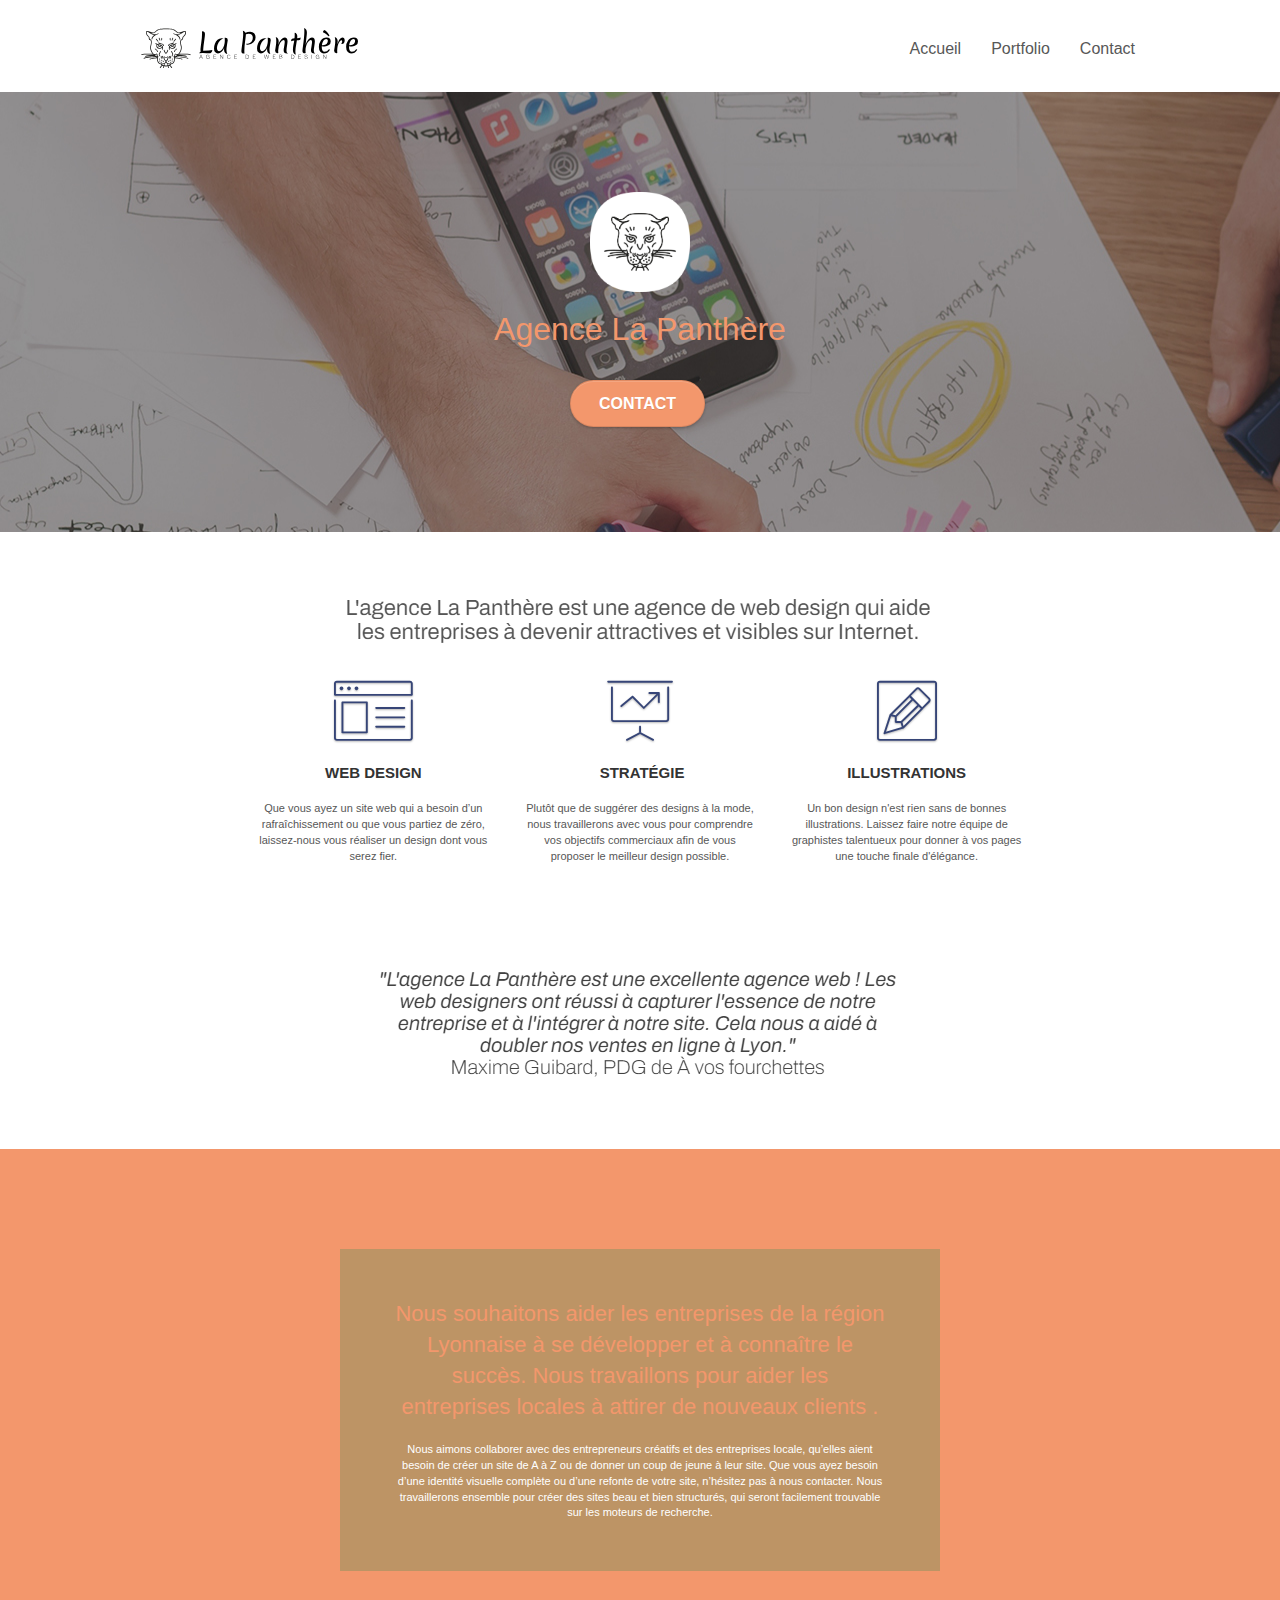
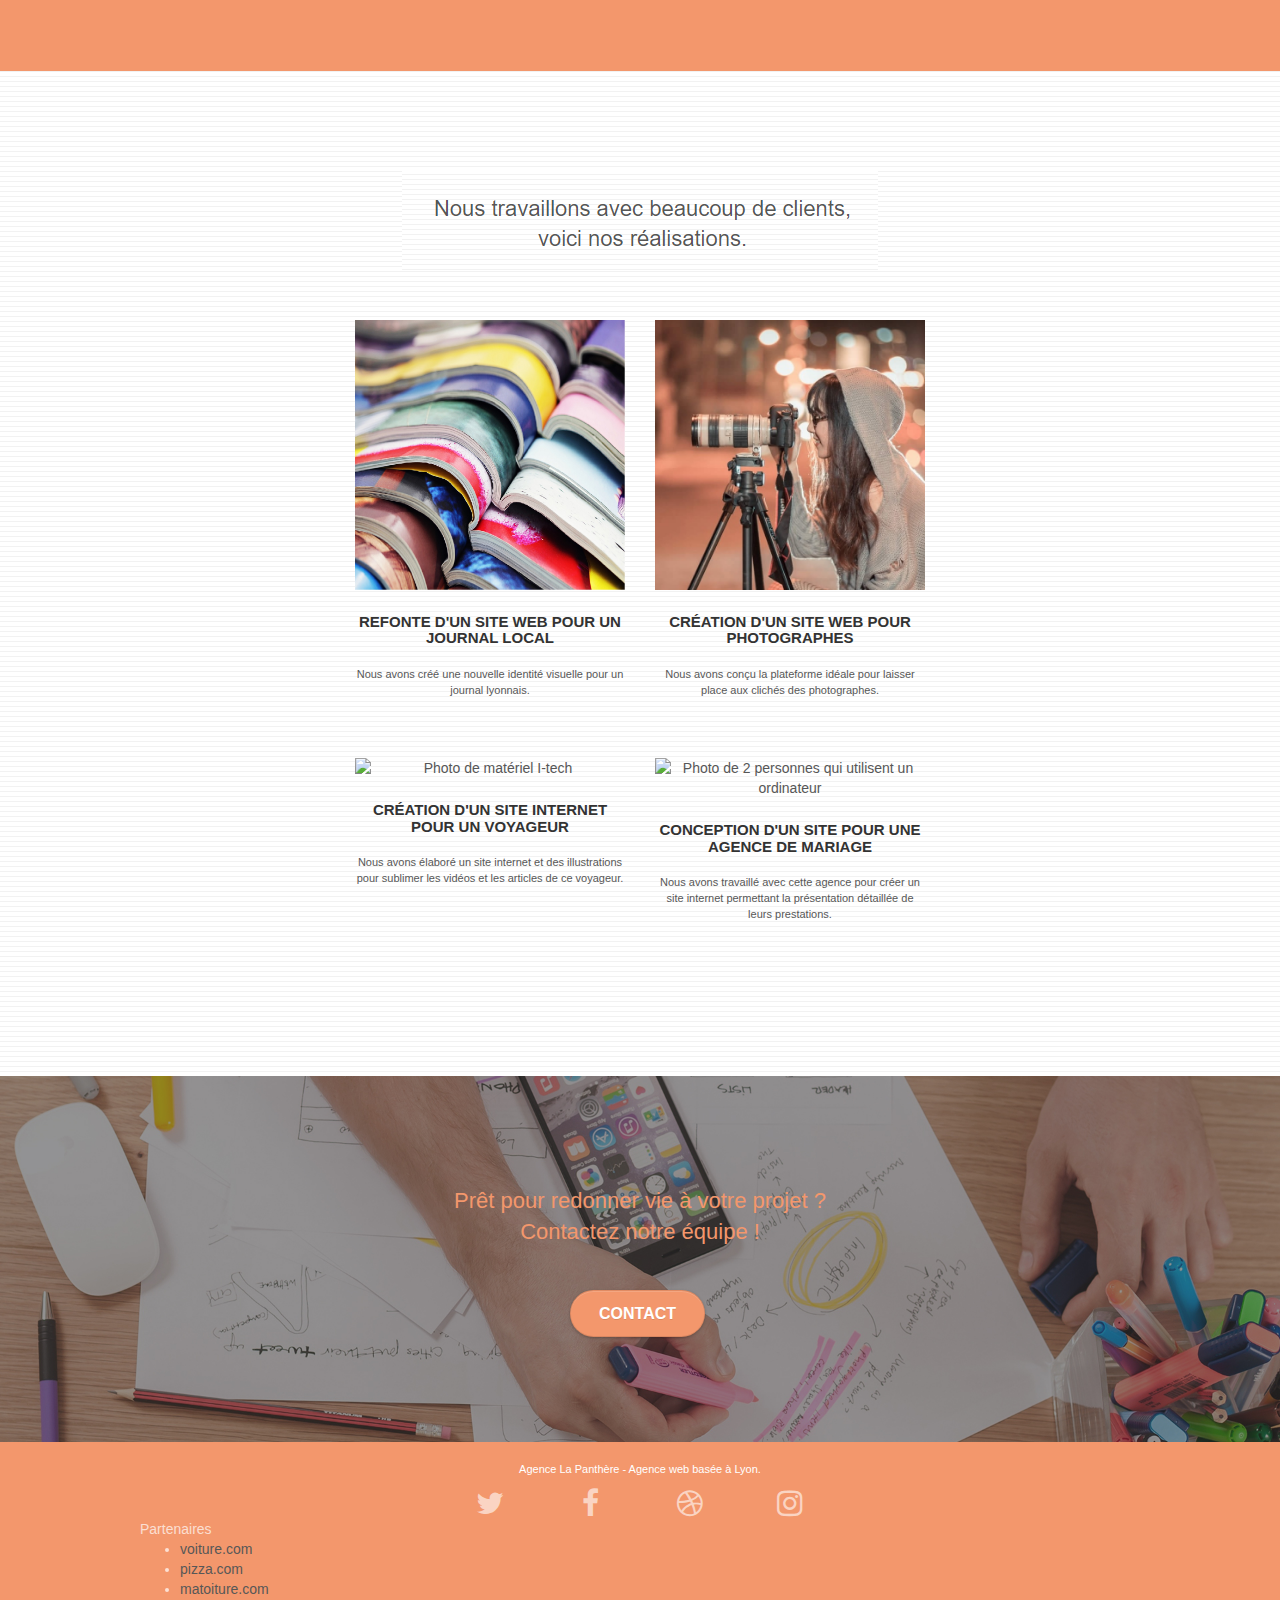
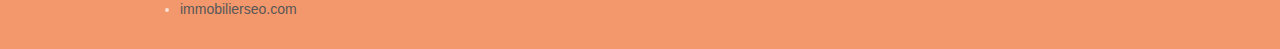
==== index.html @ 92cf791d "ajout d'une ancre dans le nav vers le portfolio" ====
<!doctype html>
<html lang="fr">
<head>
    <meta charset="utf-8">
    <meta name="description" content="Votre entreprise est basée dans la région lyonnaise et vous cherchez à optimiser 
	la performance de votre site web? Une équipe de graphistes et de designeurs aide votre entreprise à établir une stratégie qui vous rendra visible et performant">
    <meta name="viewport" content="width=device-width, initial-scale=1.0, viewport-fit=cover">
	 <!--    meta robots pour les moteurs de recherche-->
	<meta name="robots" content="index, follow">
    <link rel="shortcut icon" type="image/png" href="favicon.jpg">
	<link rel="stylesheet" type="text/css" href="./css/bootstrap.css">
	<link rel="stylesheet" type="text/css" href="style.css">
	<link rel="stylesheet" type="text/css" href="./css/font-awesome.css">
	<link rel="stylesheet" type="text/css" href="./css/et-line.css">
	<script src="./js/jquery-2.1.0.js"></script>
	<script src="./js/bootstrap.js"></script>
	<script src="./js/blocs.js"></script>
	<script src="./js/jquery.touchSwipe.js" defer></script>
	<script src="./js/gmaps.js"></script>
    <title>Agence La Panthère / Obtenez un site web design et performant</title>
<!-- Analytics -->
<!-- Analytics END -->    
</head>

<body>
<!-- Principal conteneur -->
	<main class="page-container">	<!-- bloc-0 -->
		<header class="bloc bgc-white l-bloc " id="bloc-0">
			<div class="container bloc-sm">
				<nav class="navbar row">
					<div class="navbar-header">
						<a class="navbar-brand" href="index.html"><img src="img/agence-la-panthere-monochrome.svg" 
						alt="paris web design logo agence web meilleure agence" height="40" /></a>
					</div>
					<div class="collapse navbar-collapse navbar-1 special-dropdown-nav">
						<ul class="site-navigation nav navbar-nav">
							<li>
								<a href="index.html">Accueil</a>
							</li>
							<li>
								<a href="#portfolio">Portfolio</a>
							</li>
							<li>
								<a href="page2.html">Contact </a>
							</li>
						</ul>
					</div>
				</nav>
			</div>
		</header>
		<!-- bloc-0 END -->

		<!-- bloc-1-presentation -->
		<div class="bloc bgc-dark-slate-blue bg-banniere d-bloc bg-t-edge bloc-bg-texture texture-paper b-parallax" id="bloc-1-hero">
			<div class="container bloc-lg">
				<div class="row tight-width-whitespace">
					<div class="col-sm-12">
						<img src="img/logo.png" class="center-block image-resize-mode" width="100" alt="Agence La Panthère, agence web paris, création logo paris" />
						<h1 class="text-center hero-bloc-text tc-white ">
							Agence La Panthère
						</h1>
						<div class="text-center">
							<a href="page2.html" class="btn btn-lg btn-clean btn-rd cta-hero btn-atomic-tangerine" id="cta-hero">Contact</a>
						</div>
					</div>
				</div>
			</div>
		</div>
		<!-- bloc-1-presentation END -->

		<!-- bloc-2-services -->
		<section class="bloc bgc-white l-bloc" id="bloc-2-services">
			<div class="container bloc-md">
				<div class="row">
					<div class="col-sm-12 text-center">
						<img alt="agence web, agence web paris, web design paris, stratégie web" src="img/title.png" />
					</div>
				</div>
				<div class="row voffset-lg med-width-whitespace">
					<article class="col-sm-4">
						<div class="text-center">
							<span class="et-icon-browser sm-shadow icon-dark-slate-blue icons icon-lg"></span>
						</div>
						<h3 class="mg-md text-center">
							Web design
						</h3>
						<p class="text-center ">
							Que vous ayez un site web qui a besoin d&rsquo;un rafraîchissement ou que vous partiez de zéro, laissez-nous vous réaliser un design dont vous serez fier.
						</p>
					</article>
					<article class="col-sm-4">
						<div class="text-center">
							<span class="et-icon-presentation sm-shadow icon-dark-slate-blue icons icon-lg"></span>
						</div>
						<h3 class="mg-md text-center">
							&nbsp;Stratégie
						</h3>
						<p class="text-center ">
							Plutôt que de suggérer des designs à la mode, nous travaillerons avec vous pour comprendre vos objectifs commerciaux afin de vous proposer le meilleur design possible.<br>
						</p>
					</article>
					<article class="col-sm-4">
						<div class="text-center">
							<span class="et-icon-edit sm-shadow icon-dark-slate-blue icons icon-lg"></span>
						</div>
						<h3 class="mg-md text-center">
							Illustrations
						</h3>
						<p class="text-center ">
							Un bon design n'est rien sans de bonnes illustrations. Laissez faire notre équipe de graphistes talentueux pour donner à vos pages une touche finale d'élégance.
						</p>
					</article>
				</div>
				<div class="row voffset-lg voffset">
					<div class="col-xs-12 col-md-8 col-md-offset-2 text-center">
						<img alt="agence web, agence web paris, web design paris, stratégie web" src="img/citation.png" />

					</div>
				</div>
			</div>
		</section>
		<!-- bloc-2-services END -->

		<!-- bloc-3-what-i-do -->
		<div class="bloc tc-white bgc-atomic-tangerine bg-presentation d-bloc bloc-bg-texture texture-paper b-parallax" id="bloc-3-what-i-do">
			<div class="container bloc-lg">
				<div class="row tight-width-whitespace black-background">
					<div class="col-sm-12">
						<h2 class="mg-md text-center tc-white">
							Nous souhaitons aider les entreprises de la région Lyonnaise à se développer et à connaître le succès. Nous travaillons pour aider les entreprises locales à attirer de nouveaux clients .<br>
						</h2>
						<p class="text-center white">
							Nous aimons collaborer avec des entrepreneurs créatifs et des entreprises locale, qu’elles aient besoin de créer un site de A à Z ou de donner un coup de jeune à leur site. Que vous ayez besoin d’une identité visuelle complète ou d’une refonte de votre site, n’hésitez pas à nous contacter. Nous travaillerons ensemble pour créer des sites beau et bien structurés, qui seront facilement trouvable sur les moteurs de recherche. <br>
						</p>
					</div>
				</div>
			</div>
		</div>
		<!-- bloc-3-what-i-do END -->

		<!-- bloc-4-portfolio -->
		<section class="bloc bgc-white bg-lines-h2-bg bg-repeat l-bloc" id="bloc-4-portfolio">
			<div class="container bloc-lg">
				<div class="row">
					<div class="col-sm-12 text-center">
						<img alt="agence web, agence web paris, web design paris, stratégie web" src="img/title2.png" id="portfolio"/>
					</div>
				</div>
				<article class="row tight-width-whitespace portfolio-row">
					<div class="col-sm-6">
						<a href="#" data-lightbox="img/1.jpg" data-gallery-id="gallery-1" data-caption="Refonte d'un site web pour un journal local" data-frame="snapshot-lb"><img src="img/1.jpg" alt="Photo de livres ouverts" class="img-responsive portfolio-thumb" /></a>
						<h3 class="mg-md text-center">
							Refonte d'un site web pour un journal local
						</h3>
						<p class="text-center">
							Nous avons créé une nouvelle identité visuelle pour un journal lyonnais.
						</p>
					</div>
					<div class="col-sm-6">
						<a href="#" data-lightbox="img/2.jpg" data-gallery-id="gallery-1" data-caption="Création d'un site web pour photographes" data-frame="snapshot-lb"><img src="img/2.jpg"  alt="Photo d'une femme avec un appareil photo" class="img-responsive portfolio-thumb"/></a>
						<h3 class="mg-md text-center">
							Création d'un site web pour photographes
						</h3>
						<p class="text-center">
							Nous avons conçu la plateforme idéale pour laisser place aux clichés des photographes.
						</p>
					</div>
				</article>
				<article class="row tight-width-whitespace portfolio-row">
					<div class="col-sm-6">
						<a href="#" data-lightbox="img/3.bmp" data-gallery-id="gallery-1" data-caption="Création d'un site internet pour un voyageur" data-frame="snapshot-lb"><img src="img/3.png"  alt="Photo de matériel I-tech" class="img-responsive portfolio-thumb"/></a>
						<h3 class="mg-md text-center">
							Création d'un site internet pour un voyageur
						</h3>
						<p class="text-center">
							Nous avons élaboré un site internet et des illustrations pour sublimer les vidéos et les articles de ce voyageur.
						</p>
					</div>
					<div class="col-sm-6">
						<a href="#" data-lightbox="img/4.bmp" data-gallery-id="gallery-1" data-caption="Conception d'un site pour une agence de mariage" data-frame="snapshot-lb"><img src="img/4.png"  alt="Photo de 2 personnes qui utilisent un ordinateur" class="img-responsive portfolio-thumb" /></a>
						<h3 class="mg-md text-center">
							Conception d'un site pour une agence de mariage
						</h3>
						<p class="text-center">
							Nous avons travaillé avec cette agence pour créer un site internet permettant la présentation détaillée de leurs prestations.
						</p>
					</div>
				</article>
			</div>
		</section>
		<!-- bloc-4-portfolio END -->

		<!-- bloc-5-cta -->
		<section class="bloc bgc-dark-slate-blue bg-banniere d-bloc bloc-bg-texture texture-paper" id="bloc-5-cta">
			<div class="container bloc-lg">
				<div class="row">
					<h2 class="mg-md text-center tc-white">
						Prêt pour redonner vie à votre projet ?<br>Contactez notre équipe !
					</h2>
					<div class="col-sm-12 text-center">
						<a href="page2.html" class="btn btn-atomic-tangerine btn-clean btn-rd btn-lg cta-hero">Contact</a>
					</div>
				</div>
			</div>
		</section>
		<!-- bloc-5-cta END -->
	</main>
		<!-- Footer - bloc-8 -->
	<footer class="bloc bgc-atomic-tangerine d-bloc" id="bloc-8">
		<div class="container bloc-sm">
			<div class="row">
				<div class="col-sm-12">
					<p class="text-center white">
						Agence La Panthère - Agence web basée à Lyon.<br>
					</p>
					<div class="row row-no-gutters social">
						<div class="col-sm-3">
							<div class="text-center">
								<a class="social" href="index.html" alt="Lien vers le compte Twitter de l'entreprise"><span class="fa fa-twitter icon-md"></span></a>
							</div>
						</div>
						<div class="col-sm-3">
							<div class="text-center">
								<a class="social" href="index.html" alt="Lien vers le compte Facebook de l'entreprise"><span class="fa fa-facebook icon-md"></span></a>
							</div>
						</div>
						<div class="col-sm-3">
							<div class="text-center">
								<a class="social" href="index.html" alt="Lien vers le compte Dribble de l'entreprise"><span class="fa fa-dribbble icon-md"></span></a>
							</div>
						</div>
						<div class="col-sm-3">
							<div class="text-center">
								<a class="social" href="index.html" alt="Lien vers le compte Instagram de l'entreprise"><span class="fa fa-instagram icon-md"></span></a>
							</div>
						</div>
					</div>
					<div class="row">
						<div class="col-sm-4">
							<span class="partenaires">Partenaires </span>
								<ul>
									<li><a href="voiture.com">voiture.com</a></li>
									<li><a href="pizza.com">pizza.com</a></li>
									<li><a href="matoiture.com">matoiture.com</a></li>
									<li><a href="immobilierseo.com">immobilierseo.com</a></li>
								</ul>		
							</div>
					</div>
				</div>
			</div>
		</div>
	</footer>
	<!-- Footer - bloc-8 END -->
</div>
	<!-- Principal conteneur END -->
	
</body>
</html>
---- style.css ----
body {
    margin: 0;
    padding: 0;
    background: #FFF;
    overflow-x: hidden;
    -webkit-font-smoothing: antialiased;
    -moz-osx-font-smoothing: grayscale;
}

a,
button {
    transition: all .3s ease-in-out;
    outline: none!important;
}

a:hover {
    text-decoration: none;
    cursor: pointer;
}

#page-loading-blocs-notifaction {
    position: fixed;
    top: 0;
    bottom: 0;
    width: 100%;
    z-index: 100000;
    background: #FFFFFF url("img/pageload-spinner.gif") no-repeat center center;
}

.bloc {
    width: 100%;
    clear: both;
    background: 50% 50% no-repeat;
    padding: 0 50px;
    -webkit-background-size: cover;
    -moz-background-size: cover;
    -o-background-size: cover;
    background-size: cover;
    position: relative;
}

.bloc .container {
    padding-left: 0;
    padding-right: 0;
}

.bloc-lg {
    padding: 100px 50px;
}

.bloc-md {
    padding: 50px;
}

.bloc-sm {
    padding: 20px 50px;
}

.bg-center,
.bg-l-edge,
.bg-r-edge,
.bg-t-edge,
.bg-b-edge,
.bg-tl-edge,
.bg-bl-edge,
.bg-tr-edge,
.bg-br-edge,
.bg-repeat {
    -webkit-background-size: auto!important;
    -moz-background-size: auto!important;
    -o-background-size: auto!important;
    background-size: auto!important;
}

.bg-repeat {
    background: repeat;
}

.bg-t-edge {
    background: top no-repeat;
}

.bloc-bg-texture::before {
    content: "";
    background-size: 2px 2px;
    position: absolute;
    
    top: 0;
    bottom: 0;
    left: 0;
    right: 0;
}

.texture-paper::before {
    background-size: 280px 280px;
    
}

.b-parallax {
    background-attachment: fixed;
}

.d-bloc {
    color: rgba(255, 255, 255, .7);
}

.d-bloc button:hover {
    color: rgba(255, 255, 255, .9);
}

.d-bloc .icon-round,
.d-bloc .icon-square,
.d-bloc .icon-rounded,
.d-bloc .icon-semi-rounded-a,
.d-bloc .icon-semi-rounded-b {
    border-color: rgba(255, 255, 255, .9);
}

.d-bloc .divider-h span {
    border-color: rgba(255, 255, 255, .2);
}

.d-bloc .a-btn,
.d-bloc .navbar a,
.d-bloc .navbar-brand,
.d-bloc a .icon-sm,
.d-bloc a .icon-md,
.d-bloc a .icon-lg,
.d-bloc a .icon-xl,
.d-bloc h1 a,
.d-bloc h2 a,
.d-bloc h3 a,
.d-bloc h4 a,
.d-bloc h5 a,
.d-bloc h6 a,
.d-bloc p a {
    color: rgba(255, 255, 255, .6);
}

.d-bloc .a-btn:hover,
.d-bloc .navbar a:hover,
.d-bloc .navbar-brand:hover,
.d-bloc a:hover .icon-sm,
.d-bloc a:hover .icon-md,
.d-bloc a:hover .icon-lg,
.d-bloc a:hover .icon-xl,
.d-bloc h1 a:hover,
.d-bloc h2 a:hover,
.d-bloc h3 a:hover,
.d-bloc h4 a:hover,
.d-bloc h5 a:hover,
.d-bloc h6 a:hover,
.d-bloc p a:hover {
    color: rgba(255, 255, 255, 1);
}

.d-bloc .navbar-toggle .icon-bar {
    background: rgba(255, 255, 255, 1);
}

.d-bloc .btn-wire,
.d-bloc .btn-wire:hover {
    color: rgba(255, 255, 255, 1);
    border-color: rgba(255, 255, 255, 1);
}

.d-bloc .panel {
    color: rgba(0, 0, 0, .5);
}

.d-bloc .panel button:hover {
    color: rgba(0, 0, 0, .7);
}

.d-bloc .panel icon {
    border-color: rgba(0, 0, 0, .7);
}

.d-bloc .panel .divider-h span {
    border-color: rgba(0, 0, 0, .1);
}

.d-bloc .panel .a-btn {
    color: rgba(0, 0, 0, .6);
}

.d-bloc .panel .a-btn:hover {
    color: rgba(0, 0, 0, 1);
}

.d-bloc .panel .btn-wire,
.d-bloc .panel .btn-wire:hover {
    color: rgba(0, 0, 0, .7);
    border-color: rgba(0, 0, 0, .3);
}

.d-bloc .panel,
.l-bloc {
    color: rgba(0, 0, 0, .5);
}

.d-bloc .panel button:hover,
.l-bloc button:hover {
    color: rgba(0, 0, 0, .7);
}

.l-bloc .icon-round,
.l-bloc .icon-square,
.l-bloc .icon-rounded,
.l-bloc .icon-semi-rounded-a,
.l-bloc .icon-semi-rounded-b {
    border-color: rgba(0, 0, 0, .7);
}

.d-bloc .panel .divider-h span,
.l-bloc .divider-h span {
    border-color: rgba(0, 0, 0, .1);
}

.d-bloc .panel .a-btn,
.l-bloc .a-btn,
.l-bloc .navbar a,
.l-bloc .navbar-brand,
.l-bloc a .icon-sm,
.l-bloc a .icon-md,
.l-bloc a .icon-lg,
.l-bloc a .icon-xl,
.l-bloc h1 a,
.l-bloc h2 a,
.l-bloc h3 a,
.l-bloc h4 a,
.l-bloc h5 a,
.l-bloc h6 a,
.l-bloc p a {
    color: rgba(0, 0, 0, .6);
}

.d-bloc .panel .a-btn:hover,
.l-bloc .a-btn:hover,
.l-bloc .navbar a:hover,
.l-bloc .navbar-brand:hover,
.l-bloc a:hover .icon-sm,
.l-bloc a:hover .icon-md,
.l-bloc a:hover .icon-lg,
.l-bloc a:hover .icon-xl,
.l-bloc h1 a:hover,
.l-bloc h2 a:hover,
.l-bloc h3 a:hover,
.l-bloc h4 a:hover,
.l-bloc h5 a:hover,
.l-bloc h6 a:hover,
.l-bloc p a:hover {
    color: rgba(0, 0, 0, 1);
}

.l-bloc .navbar-toggle .icon-bar {
    color: rgba(0, 0, 0, .6);
}

.d-bloc .panel .btn-wire,
.d-bloc .panel .btn-wire:hover,
.l-bloc .btn-wire,
.l-bloc .btn-wire:hover {
    color: rgba(0, 0, 0, .7);
    border-color: rgba(0, 0, 0, .3);
}

.voffset {
    margin-top: 30px;
}

.voffset-lg {
    margin-top: 80px;
}

.row-no-gutters {
    margin-right: 0;
    margin-left: 0;
}

.row.row-no-gutters > [class^="col-"],
.row.row-no-gutters > [class*=" col-"] {
    padding-right: 0;
    padding-left: 0;
}

#bloc-1-hero h1 {
    font-size: 32px;
}

.navbar {
    margin-bottom: 0;
    z-index: 1;
    
}


.navbar-brand {
    height: auto;
    padding: 3px 15px;
    font-size: 25px;
    font-weight: normal;
    font-weight: 600;
    line-height: 44px;
}

.navbar-brand img {
    max-height: 200px;
    margin: 0 5px 0 0;
    display: inline;
}

.navbar-brand img[src$=svg] {
    min-width: 100px;
}

.nav-center .navbar-brand img {
    margin: 0;
}

.navbar .nav {
    padding-top: 2px;
    margin-right: -16px;
    float: right;
    z-index: 1;
    list-style-type: none;
    
}
/*ajout de cette propriété*/
.navbar a{
    text-decoration: none;
}


.nav > li {
    float: left;
    margin-top: 4px;
    font-size: 16px;
}

.navbar-nav .open .dropdown-menu > li > a {
    text-align: inherit;
}

.nav > li a:hover,
.nav > li a:focus {
    background: transparent;
}
/* suppression du bouton toggler
.navbar-toggle {
    margin: 10px 10px 0 0;
    border: 0px;
}

.navbar-toggle:hover {
    background: transparent!important;
}

.navbar-toggle .icon-bar {
    background-color: rgba(0, 0, 0, .5);
    width: 26px;
}
*/
.nav-invert .navbar .nav {
    float: left;
}

.nav-invert .navbar-header,
.nav-invert .navbar-brand {
    float: right;
    position: relative;
    z-index: 2;
    
}


@media (min-width: 768px) {
    .site-navigation {
        position: absolute;
        top: 50%;
        right: 20px;
        transform: translate(0, -50%);
        -webkit-transform: translateY(-50%);
    }
    .nav > li .dropdown-menu a,
    .nav > li .dropdown-menu a:hover {
        color: #484848;
    }
    .nav-invert .site-navigation {
        left: 0;
        right: 0;
    }
    .nav-center {
        text-align: center;
    }
    .nav-center .navbar-header {
        width: 100%;
    }
    .nav-center .navbar-header,
    .nav-center .navbar-brand,
    .nav-center .nav > li {
        float: none;
        display: inline-block;
    }
    .nav-center .site-navigation {
        position: relative;
        width: 100%;
        right: 0;
        margin-right: 0px;
        margin-top: 20px;
    }
    .nav-center.mini-nav .navbar-toggle {
        float: none;
        margin: 10px auto 0;
    }
}

.nav > li > .dropdown a {
    background: none!important;
    display: block;
    padding: 14px 15px;
}

nav .caret {
    margin: 0 5px;
}

.dropdown-menu .dropdown-menu {
    top: -8px;
    left: 100%;
}

.dropdown-menu .dropmenu-flow-right {
    top: 100%;
    left: 0;
    margin-left: -1px;
    border-top-left-radius: 0;
    border-top-right-radius: 0;
}

.dropdown-menu .dropdown span {
    border: 4px solid black;
    border-top-color: transparent;
    border-right-color: transparent;
    border-bottom-color: transparent;
    margin: 6px -5px 0 0!important;
    float: right;
}

.mg-md {
    margin-top: 10px;
    margin-bottom: 20px;
}

.mg-lg {
    margin-top: 10px;
    margin-bottom: 40px;
}

.btn {
    margin: 0 5px 5px 0;
}

.btn.pull-right {
    margin: 0 0 5px 5px;
}

.btn-d,
.btn-d:hover,
.btn-d:focus {
    color: #FFF;
    background: rgba(0, 0, 0, .3);
}

button {
    outline: none!important;
}

.btn-rd {
    border-radius: 40px;
}

.btn-clean {
    border: 1px solid rgba(0, 0, 0, .08);
    border-bottom-color: rgba(0, 0, 0, .1);
    text-shadow: 0 1px 0 rgba(0, 0, 1, .1);
    box-shadow: 0 1px 3px rgba(0, 0, 1, .25), inset 0 1px 0 0 rgba(255, 255, 255, .15);
}

.icon-md {
    font-size: 30px!important;
}

.icon-lg {
    font-size: 60px!important;
}

.sm-shadow {
    text-shadow: 0 1px 2px rgba(0, 0, 0, .3);
}

.panel-sq,
.panel-sq .panel-heading,
.panel-sq .panel-footer {
    border-radius: 0;
}

.panel-rd {
    border-radius: 30px;
}

.panel-rd .panel-heading {
    border-radius: 29px 29px 0 0;
}

.panel-rd .panel-footer {
    border-radius: 0 0 29px 29px;
}

.form-control {
    border-color: rgba(0, 0, 0, .1);
    box-shadow: none;
}

.scrollToTop {
    width: 40px;
    height: 40px;
    position: fixed;
    bottom: 20px;
    right: 20px;
    opacity: 0;
    z-index: 500;
    transition: all .3s ease-in-out;
}

.scrollToTop span {
    margin-top: 6px;
}

.showScrollTop {
    font-size: 14px;
    opacity: 1;
}

a[data-lightbox] {
    position: relative;
    display: block;
    text-align: center;
}

a[data-lightbox]:hover::before {
    content: "+";
    font-family: "HelveticaNeue-Light", "Helvetica Neue Light", "Helvetica Neue", Helvetica, Arial;
    font-size: 32px;
    width: 50px;
    height: 50px;
    margin-left: -25px;
    border-radius: 50%;
    background: rgba(0, 0, 0, .6);
    color: #FFF;
    font-weight: 100;
    z-index: 1;
    position: absolute;
    top: 50%;
    transform: translateY(-50%);
    -webkit-transform: translateY(-50%);
}

a[data-lightbox]:hover img {
    opacity: 0.6;
    -webkit-animation-fill-mode: none;
    animation-fill-mode: none;
}

#lightbox-modal {
    display: flex;
    align-items: center;
}

#lightbox-modal .modal-dialog {
    width: 90%;
    max-width: 900px;
    margin: 0 auto 0;
}

#lightbox-modal .modal-dialog img {
    max-height: 90vh;
    margin: 0 auto;
}

.lightbox-caption {
    padding: 20px;
    color: #FFF;
    background: rgba(0, 0, 0, .5);
    position: absolute;
    left: 15px;
    right: 15px;
    bottom: 5px;
}

.close-lightbox {
    color: #FFF;
    font-size: 30px;
    position: absolute;
    top: 20px;
    right: 20px;
    z-index: 20;
    background: rgba(0, 0, 0, .5);
    border: none;
    line-height: 30px;
    padding: 0 9px 5px;
    opacity: 0.3;
}

.close-lightbox:hover,
.next-lightbox:hover,
.prev-lightbox:hover {
    opacity: 1.0;
    color: #FFF;
}

.next-lightbox,
.prev-lightbox {
    font-size: 20px;
    color: rgba(255, 255, 255, .9);
    background: rgba(0, 0, 0, .5);
    transition: all .2s ease-in-out;
    position: absolute;
    top: 45%;
    z-index: 1;
    opacity: 0.4;
}

.next-lightbox {
    padding: 6px 8px 1px 13px;
    right: 25px;
}

.prev-lightbox {
    padding: 6px 13px 1px 10px;
    left: 25px;
}

.snapshot-lb .modal-body {
    padding-bottom: 45px;
}

.snapshot-lb .lightbox-caption {
    padding: 0;
    color: rgba(0, 0, 0, .5);
    background: none;
}

h1,
h2,
h3,
h4,
h5,
h6,
p,
label,
.btn,
a {
    font-family: "helvetica";
    font-weight: 400;
    color: #575757!important;
}

.container {
    max-width: 1000px;
}

.hero-bloc-text {
    font-size: 38px;
}

.hero-bloc-text-sub {
    font-size: 36px;
}

.statement-bloc-text {
    line-height: 26px;
    font-style: italic;
    font-size: 20px;
    text-align: center;
    font-weight: lighter;
    max-width: 520px;
    margin: auto auto auto auto;
}

p {
    font-size: 11px;
}

.tight-width-whitespace {
    max-width: 600px;
    margin: auto auto auto auto;
}

.h1 {
    font-size: 20px;
    font-family: "Open Sans";
}

.cta-hero {
    margin-top: 22px;
    color: #FFFFFF!important;
    text-transform: uppercase;
    padding: 12px 28px 12px 28px;
    font-size: 16px;
    font-weight: 700;
}

.social {
    max-width: 400px;
    margin: auto auto auto auto;
}

h2 {
    font-size: 22px;
    line-height: 1.4em;
}

h3 {
    font-size: 15px;
    text-transform: uppercase;
    font-weight: 700;
    color: #333333!important;
}

.med-width-whitespace {
    max-width: 800px;
    margin: auto auto auto auto;
    box-shadow: 0px 0px 0px #000000;
}

h1 {
    color: #333333!important;
}

h4 {
    color: #333333!important;
}

.icons {
    margin-bottom: 14px;
    margin-top: 24px;
}

.white {
    color: #FFFFFF!important;
}

.portfolio-thumb {
    margin-bottom: 24px;
}

.portfolio-row {
    margin-bottom: 44px;
    margin-top: 50px;
}

.avatar {
    box-shadow: 0px 4px 9px rgba(0, 0, 0, 0.3);
}

.black-background {
    background-color: rgba(165, 147, 99, 0.7);
    padding: 40px 40px 40px 40px;
}

.bold-link {
    font-weight: 900;
    text-decoration: underline!important;
}

.bgc-white {
    background-color: #FFFFFF;
}

.bgc-dark-slate-blue {
    background-color: #364577;
}

.bgc-atomic-tangerine {
    background-color: #F3976C;
}

.tc-white {
    color: #F3976C!important;
}

.btn-atomic-tangerine {
    background: #F3976C;
    color: #FFFFFF!important;
}

.btn-atomic-tangerine:hover {
    background: #c27956!important;
    color: #FFFFFF!important;
}

.ltc-white {
    color: #FFFFFF!important;
}

.ltc-white:hover {
    color: #cccccc!important;
}

.ltc-atomic-tangerine {
    color: #F3976C!important;
}

.ltc-atomic-tangerine:hover {
    color: #c27956!important;
}

.icon-dark-slate-blue {
    color: #364577!important;
    border-color: #364577!important;
}

.bg-dots-bg {
    background-image: url("img/dots-bg.png");
}

.bg-lines-h2-bg {
    background-image: url("img/lines-h2-bg.png");
}

.bg-banniere {
    background-image: url("img/agence-la-panthere.jpg");
}

.bg-presentation {
    background-image: url("img/image-de-presentation.bmp");
}

@media (max-width: 1024px) {
    .bloc {
        padding-left: 20px;
        padding-right: 20px;
    }
    .bloc.full-width-bloc,
    .bloc-tile-2.full-width-bloc .container,
    .bloc-tile-3.full-width-bloc .container,
    .bloc-tile-4.full-width-bloc .container {
        padding-left: 0;
        padding-right: 0;
    }
}

@media (max-width: 992px) and (min-width: 768px) {
    .navbar .nav {
        max-width: 80%
    }
    .nav-center.navbar .nav {
        max-width: 100%
    }
}

@media only screen and (min-device-width: 768px) and (max-device-width: 1024px) and (orientation: landscape) {
    .b-parallax {
        background-attachment: scroll;
    }
}

@media only screen and (min-device-width: 1024px) and (max-device-width: 1366px) and (-webkit-min-device-pixel-ratio: 1.5) {
    .b-parallax {
        background-attachment: scroll;
    }
}

@media (max-width: 991px) {
    .container {
        width: 100%;
    }
    .b-parallax {
        background-attachment: scroll;
    }
    .page-container,
    #hero-bloc {
        overflow-x: hidden;
        position: relative;
    }
    .bloc {
        padding-left: constant(safe-area-inset-left);
        padding-right: constant(safe-area-inset-right);
    }
    .bloc-group,
    .bloc-group .bloc {
        display: block;
        width: 100%;
    }
    .bloc-fill-screen .fill-bloc-top-edge,
    .bloc-fill-screen .fill-bloc-bottom-edge {
        padding: 0 20px;
        padding-left: constant(safe-area-inset-left);
        padding-right: constant(safe-area-inset-right);
    }
}

@media (max-width: 767px) {
    .page-container {
        overflow-x: hidden;
        position: relative;
    }
    h1,
    h2,
    h3,
    h4,
    h5,
    h6,
    p,
    #disqus_thread {
        padding-left: 10px!important;
        padding-right: 10px!important;
    }
    .b-parallax {
        background-attachment: scroll;
    }
    .navbar .nav {
        padding-top: 0;
        border-top: 1px solid rgba(0, 0, 0, .2);
        float: none!important;
    }
    .navbar.row {
        margin-left: 0;
        margin-right: 0;
    }
    .site-navigation {
        position: inherit;
        transform: none;
        -webkit-transform: none;
        -ms-transform: none;
    }
    .nav > li {
        margin-top: 0;
        border-bottom: 1px solid rgba(0, 0, 0, .1);
        background: rgba(0, 0, 0, .05);
        text-align: left;
        padding-left: 15px;
        width: 100%;
    }
    .nav > li:hover {
        background: rgba(0, 0, 0, .08);
    }
    .dropdown .dropdown a .caret {
        float: none;
        margin: 5px 0 0 10px!important;
        border: 4px solid black;
        border-bottom-color: transparent;
        border-right-color: transparent;
        border-left-color: transparent;
    }
    #hero-bloc .navbar .nav {
        background: rgba(0, 0, 0, .8);
    }
    #hero-bloc .navbar .nav a {
        color: rgba(255, 255, 255, .6);
    }
    .hero {
        padding: 50px 0;
    }
    .hero-nav {
        left: -1px;
        right: -1px;
    }
    .navbar-collapse {
        padding: 0;
        overflow-x: hidden;
        -webkit-box-shadow: none;
        box-shadow: none;
    }
    .navbar-brand img {
        max-height: 40px;
        width: auto;
    }
    .nav-invert .navbar-header {
        float: none;
        width: 100%;
    }
    .nav-invert .navbar-toggle {
        float: left;
        margin-left: 10px;
    }
    .bloc {
        padding-left: 0;
        padding-right: 0;
    }
    .bloc-xxl,
    .bloc-xl,
    .bloc-lg {
        padding: 40px 0;
    }
    .bloc-sm,
    .bloc-md {
        padding-left: 0;
        padding-right: 0;
    }
    .bloc-tile-2 .container,
    .bloc-tile-3 .container,
    .bloc-tile-4 .container,
    .bloc-fill-screen .fill-bloc-top-edge,
    .bloc-fill-screen .fill-bloc-bottom-edge {
        padding-left: 0;
        padding-right: 0;
    }
    .a-block {
        padding: 0 10px;
    }
    .btn-dwn {
        display: none;
    }
    .voffset {
        margin-top: 5px;
    }
    .voffset-md {
        margin-top: 20px;
    }
    .voffset-lg {
        margin-top: 30px;
    }
    form {
        padding: 5px;
    }
    .close-lightbox {
        display: inline-block;
    }
    .blocsapp-device-iphone5 {
        background-size: 216px 425px;
        padding-top: 60px;
        width: 216px;
        height: 425px;
    }
    .blocsapp-device-iphone5 img {
        width: 180px;
        height: 320px;
    }
}

@media (max-width: 400px) {
    .bloc {
        padding-left: 0;
        padding-right: 0;
    }
}

@media (max-width: 767px) {
    .bloc-mob-center-text {
        text-align: center;
    }
}
---- css/et-line.css ----
@font-face {
    font-family: et-line;
    src: url(../fonts/et-line.eot);
    src: url(../fonts/et-line.eot?#iefix) format('embedded-opentype'), url(../fonts/et-line.woff) format('woff'), url(../fonts/et-line.ttf) format('truetype'), url(../fonts/et-line.svg#et-line) format('svg');
    font-weight: 400;
    font-style: normal
}

.et-icon-adjustments,
.et-icon-alarmclock,
.et-icon-anchor,
.et-icon-aperture,
.et-icon-attachment,
.et-icon-bargraph,
.et-icon-basket,
.et-icon-beaker,
.et-icon-bike,
.et-icon-book-open,
.et-icon-briefcase,
.et-icon-browser,
.et-icon-calendar,
.et-icon-camera,
.et-icon-caution,
.et-icon-chat,
.et-icon-circle-compass,
.et-icon-clipboard,
.et-icon-clock,
.et-icon-cloud,
.et-icon-compass,
.et-icon-desktop,
.et-icon-dial,
.et-icon-document,
.et-icon-documents,
.et-icon-download,
.et-icon-dribbble,
.et-icon-edit,
.et-icon-envelope,
.et-icon-expand,
.et-icon-facebook,
.et-icon-flag,
.et-icon-focus,
.et-icon-gears,
.et-icon-genius,
.et-icon-gift,
.et-icon-global,
.et-icon-globe,
.et-icon-googleplus,
.et-icon-grid,
.et-icon-happy,
.et-icon-hazardous,
.et-icon-heart,
.et-icon-hotairballoon,
.et-icon-hourglass,
.et-icon-key,
.et-icon-laptop,
.et-icon-layers,
.et-icon-lifesaver,
.et-icon-lightbulb,
.et-icon-linegraph,
.et-icon-linkedin,
.et-icon-lock,
.et-icon-magnifying-glass,
.et-icon-map,
.et-icon-map-pin,
.et-icon-megaphone,
.et-icon-mic,
.et-icon-mobile,
.et-icon-newspaper,
.et-icon-notebook,
.et-icon-paintbrush,
.et-icon-paperclip,
.et-icon-pencil,
.et-icon-phone,
.et-icon-picture,
.et-icon-pictures,
.et-icon-piechart,
.et-icon-presentation,
.et-icon-pricetags,
.et-icon-printer,
.et-icon-profile-female,
.et-icon-profile-male,
.et-icon-puzzle,
.et-icon-quote,
.et-icon-recycle,
.et-icon-refresh,
.et-icon-ribbon,
.et-icon-rss,
.et-icon-sad,
.et-icon-scissors,
.et-icon-scope,
.et-icon-search,
.et-icon-shield,
.et-icon-speedometer,
.et-icon-strategy,
.et-icon-streetsign,
.et-icon-tablet,
.et-icon-target,
.et-icon-telescope,
.et-icon-toolbox,
.et-icon-tools,
.et-icon-tools-2,
.et-icon-trophy,
.et-icon-tumblr,
.et-icon-twitter,
.et-icon-upload,
.et-icon-video,
.et-icon-wallet,
.et-icon-wine {
    font-family: et-line;
    speak: none;
    font-style: normal;
    font-weight: 400;
    font-variant: normal;
    text-transform: none;
    line-height: 1;
    -webkit-font-smoothing: antialiased;
    -moz-osx-font-smoothing: grayscale;
    display: inline-block
}

.et-icon-mobile:before {
    content: "\e000"
}

.et-icon-laptop:before {
    content: "\e001"
}

.et-icon-desktop:before {
    content: "\e002"
}

.et-icon-tablet:before {
    content: "\e003"
}

.et-icon-phone:before {
    content: "\e004"
}

.et-icon-document:before {
    content: "\e005"
}

.et-icon-documents:before {
    content: "\e006"
}

.et-icon-search:before {
    content: "\e007"
}

.et-icon-clipboard:before {
    content: "\e008"
}

.et-icon-newspaper:before {
    content: "\e009"
}

.et-icon-notebook:before {
    content: "\e00a"
}

.et-icon-book-open:before {
    content: "\e00b"
}

.et-icon-browser:before {
    content: "\e00c"
}

.et-icon-calendar:before {
    content: "\e00d"
}

.et-icon-presentation:before {
    content: "\e00e"
}

.et-icon-picture:before {
    content: "\e00f"
}

.et-icon-pictures:before {
    content: "\e010"
}

.et-icon-video:before {
    content: "\e011"
}

.et-icon-camera:before {
    content: "\e012"
}

.et-icon-printer:before {
    content: "\e013"
}

.et-icon-toolbox:before {
    content: "\e014"
}

.et-icon-briefcase:before {
    content: "\e015"
}

.et-icon-wallet:before {
    content: "\e016"
}

.et-icon-gift:before {
    content: "\e017"
}

.et-icon-bargraph:before {
    content: "\e018"
}

.et-icon-grid:before {
    content: "\e019"
}

.et-icon-expand:before {
    content: "\e01a"
}

.et-icon-focus:before {
    content: "\e01b"
}

.et-icon-edit:before {
    content: "\e01c"
}

.et-icon-adjustments:before {
    content: "\e01d"
}

.et-icon-ribbon:before {
    content: "\e01e"
}

.et-icon-hourglass:before {
    content: "\e01f"
}

.et-icon-lock:before {
    content: "\e020"
}

.et-icon-megaphone:before {
    content: "\e021"
}

.et-icon-shield:before {
    content: "\e022"
}

.et-icon-trophy:before {
    content: "\e023"
}

.et-icon-flag:before {
    content: "\e024"
}

.et-icon-map:before {
    content: "\e025"
}

.et-icon-puzzle:before {
    content: "\e026"
}

.et-icon-basket:before {
    content: "\e027"
}

.et-icon-envelope:before {
    content: "\e028"
}

.et-icon-streetsign:before {
    content: "\e029"
}

.et-icon-telescope:before {
    content: "\e02a"
}

.et-icon-gears:before {
    content: "\e02b"
}

.et-icon-key:before {
    content: "\e02c"
}

.et-icon-paperclip:before {
    content: "\e02d"
}

.et-icon-attachment:before {
    content: "\e02e"
}

.et-icon-pricetags:before {
    content: "\e02f"
}

.et-icon-lightbulb:before {
    content: "\e030"
}

.et-icon-layers:before {
    content: "\e031"
}

.et-icon-pencil:before {
    content: "\e032"
}

.et-icon-tools:before {
    content: "\e033"
}

.et-icon-tools-2:before {
    content: "\e034"
}

.et-icon-scissors:before {
    content: "\e035"
}

.et-icon-paintbrush:before {
    content: "\e036"
}

.et-icon-magnifying-glass:before {
    content: "\e037"
}

.et-icon-circle-compass:before {
    content: "\e038"
}

.et-icon-linegraph:before {
    content: "\e039"
}

.et-icon-mic:before {
    content: "\e03a"
}

.et-icon-strategy:before {
    content: "\e03b"
}

.et-icon-beaker:before {
    content: "\e03c"
}

.et-icon-caution:before {
    content: "\e03d"
}

.et-icon-recycle:before {
    content: "\e03e"
}

.et-icon-anchor:before {
    content: "\e03f"
}

.et-icon-profile-male:before {
    content: "\e040"
}

.et-icon-profile-female:before {
    content: "\e041"
}

.et-icon-bike:before {
    content: "\e042"
}

.et-icon-wine:before {
    content: "\e043"
}

.et-icon-hotairballoon:before {
    content: "\e044"
}

.et-icon-globe:before {
    content: "\e045"
}

.et-icon-genius:before {
    content: "\e046"
}

.et-icon-map-pin:before {
    content: "\e047"
}

.et-icon-dial:before {
    content: "\e048"
}

.et-icon-chat:before {
    content: "\e049"
}

.et-icon-heart:before {
    content: "\e04a"
}

.et-icon-cloud:before {
    content: "\e04b"
}

.et-icon-upload:before {
    content: "\e04c"
}

.et-icon-download:before {
    content: "\e04d"
}

.et-icon-target:before {
    content: "\e04e"
}

.et-icon-hazardous:before {
    content: "\e04f"
}

.et-icon-piechart:before {
    content: "\e050"
}

.et-icon-speedometer:before {
    content: "\e051"
}

.et-icon-global:before {
    content: "\e052"
}

.et-icon-compass:before {
    content: "\e053"
}

.et-icon-lifesaver:before {
    content: "\e054"
}

.et-icon-clock:before {
    content: "\e055"
}

.et-icon-aperture:before {
    content: "\e056"
}

.et-icon-quote:before {
    content: "\e057"
}

.et-icon-scope:before {
    content: "\e058"
}

.et-icon-alarmclock:before {
    content: "\e059"
}

.et-icon-refresh:before {
    content: "\e05a"
}

.et-icon-happy:before {
    content: "\e05b"
}

.et-icon-sad:before {
    content: "\e05c"
}

.et-icon-facebook:before {
    content: "\e05d"
}

.et-icon-twitter:before {
    content: "\e05e"
}

.et-icon-googleplus:before {
    content: "\e05f"
}

.et-icon-rss:before {
    content: "\e060"
}

.et-icon-tumblr:before {
    content: "\e061"
}

.et-icon-linkedin:before {
    content: "\e062"
}

.et-icon-dribbble:before {
    content: "\e063"
}
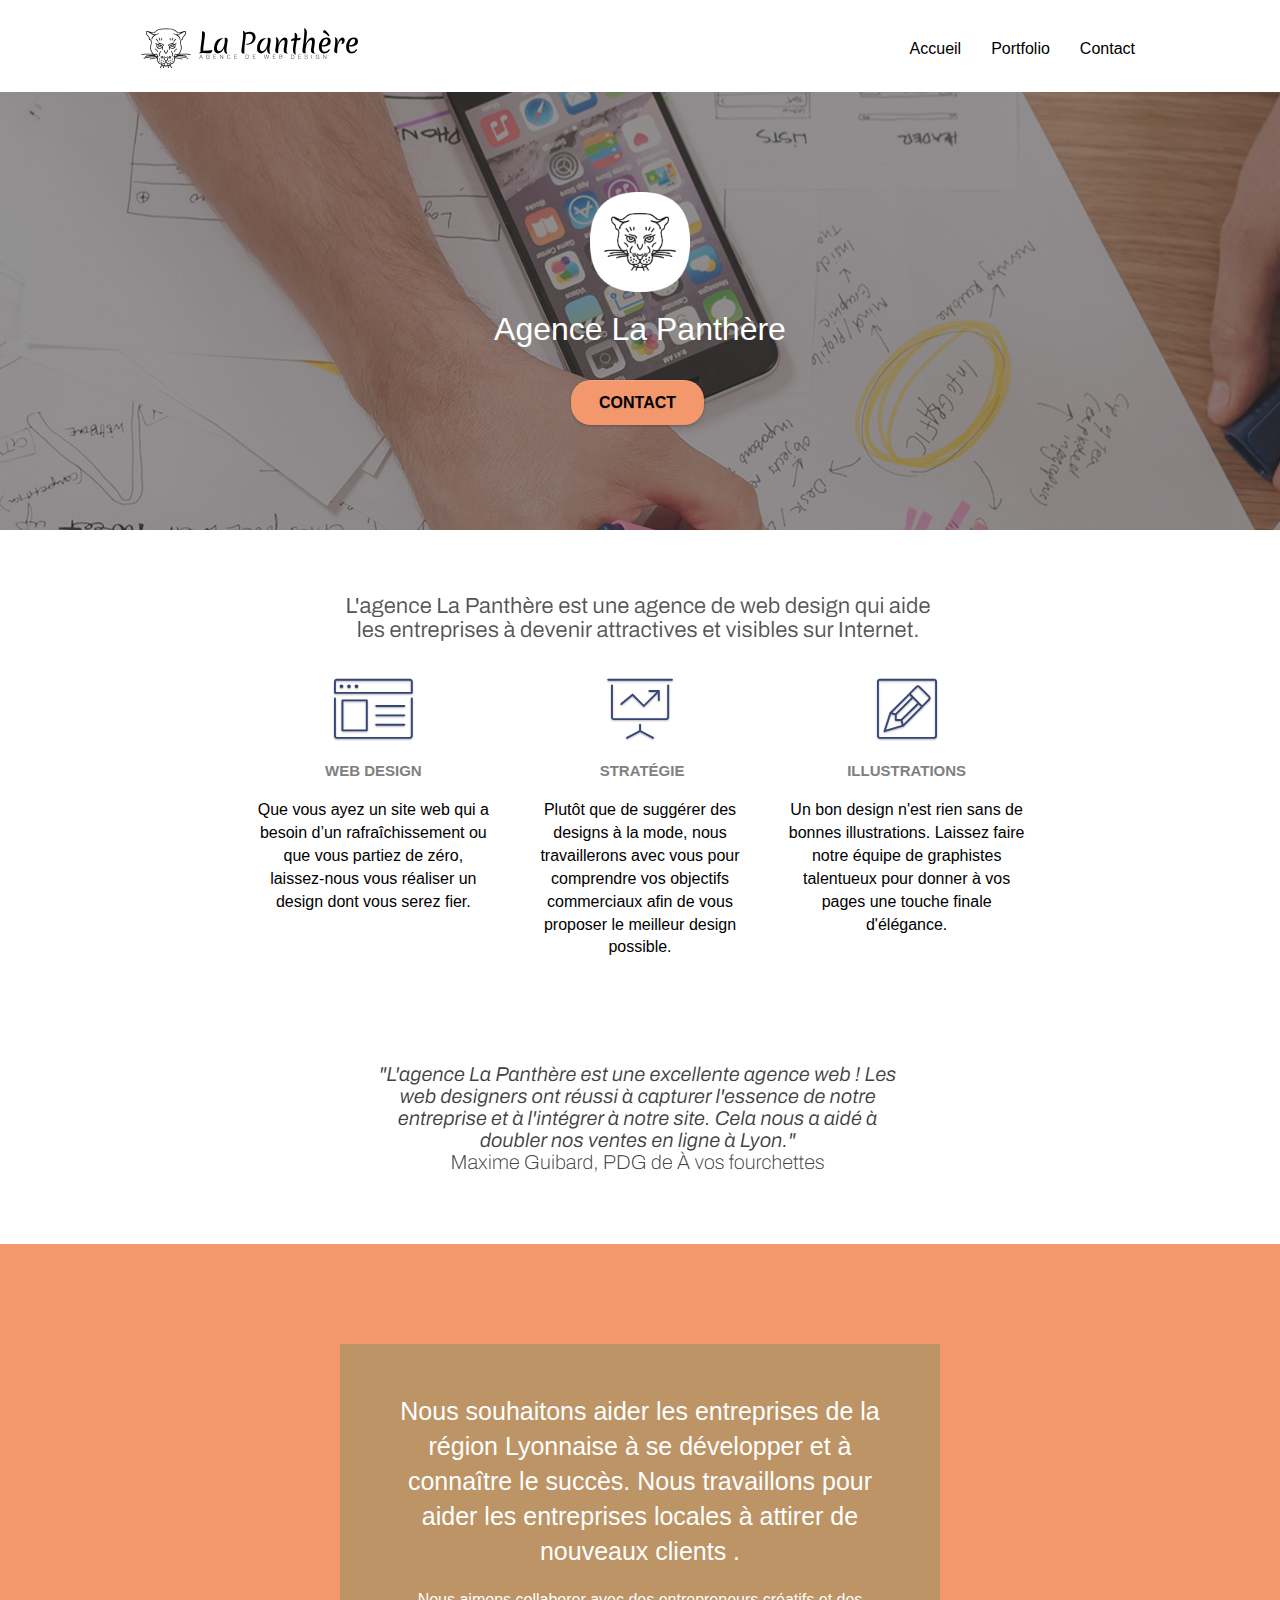
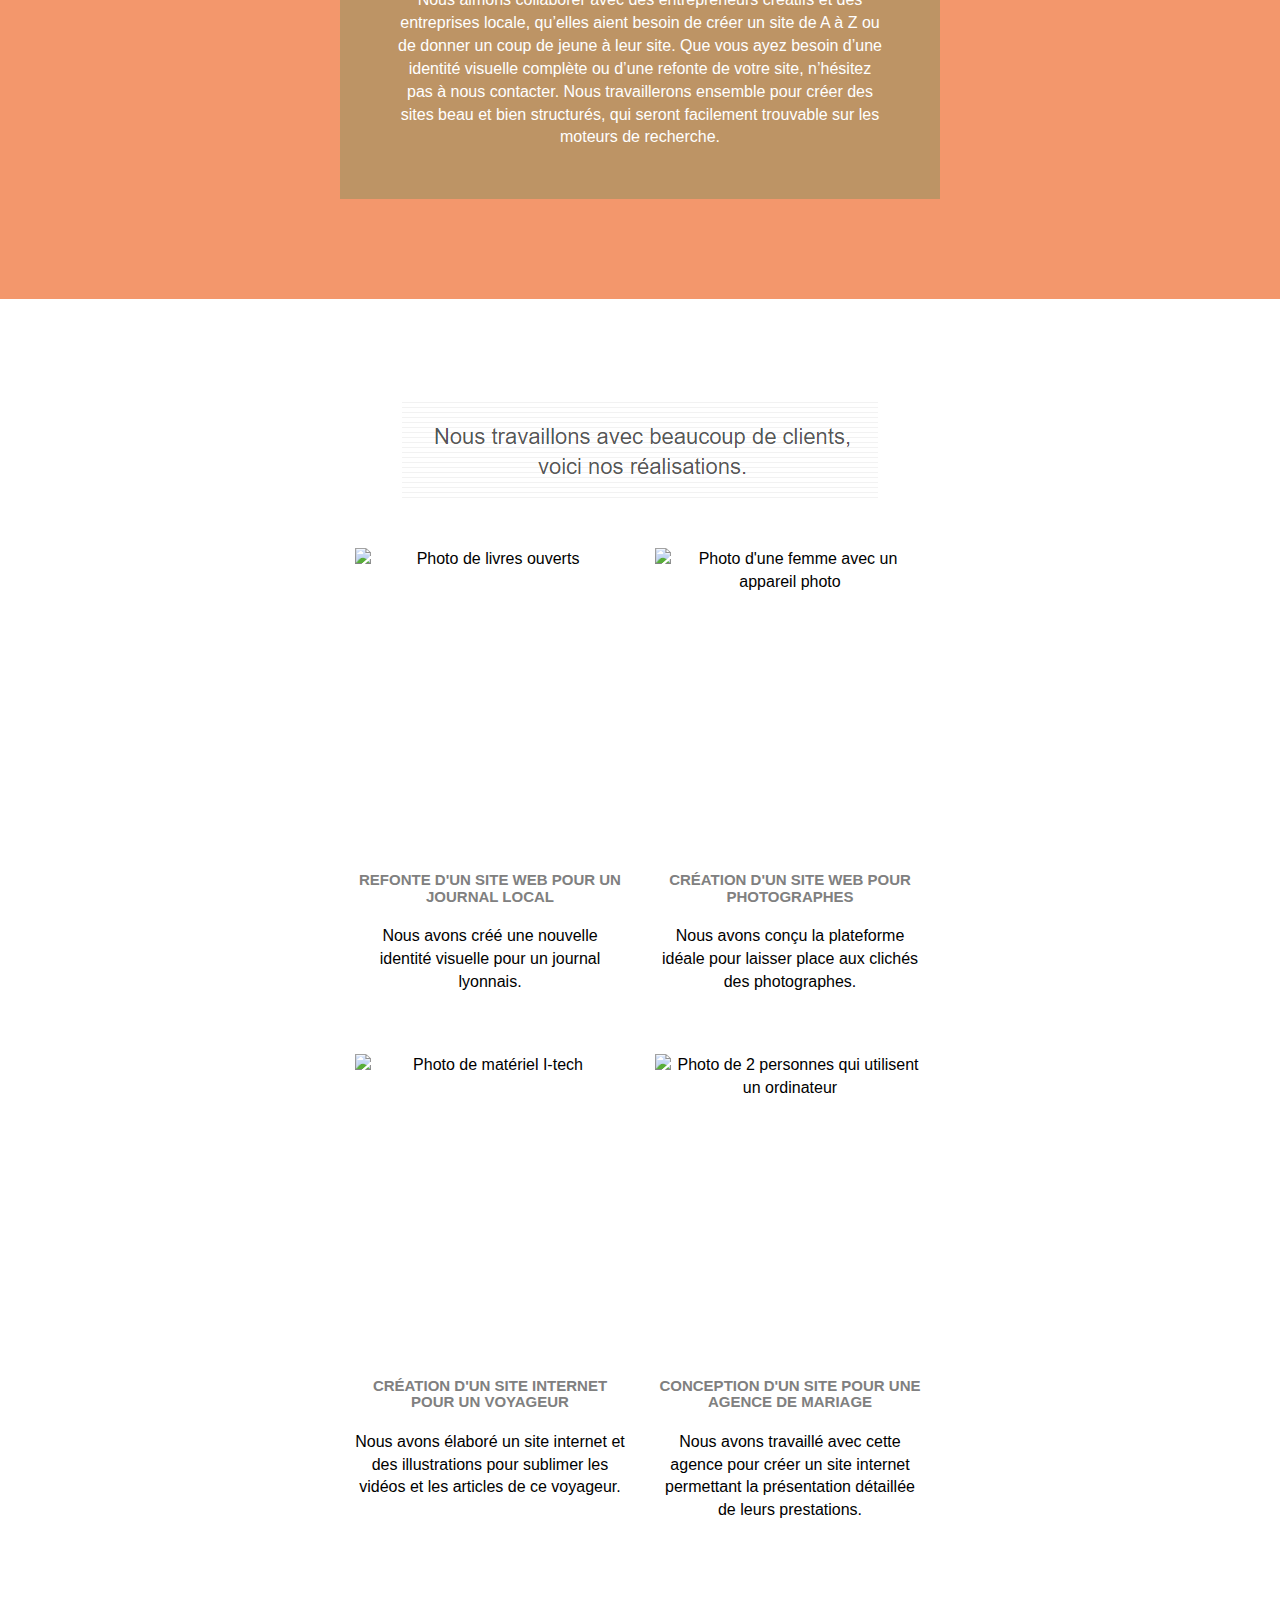
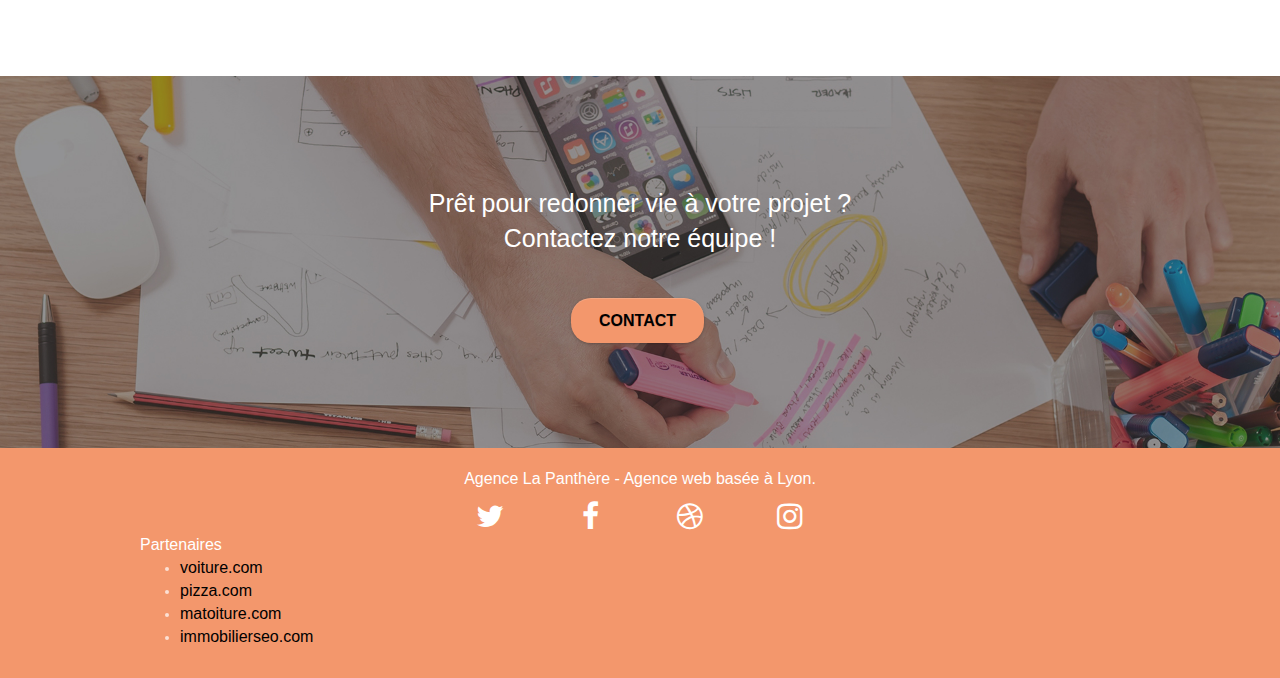
==== commit 8e9bb0ea: "dimensions images portfolio et leur responsive revu" ====
--- a/index.html
+++ b/index.html
@@ -7,16 +7,20 @@
     <meta name="viewport" content="width=device-width, initial-scale=1.0, viewport-fit=cover">
 	 <!--    meta robots pour les moteurs de recherche-->
 	<meta name="robots" content="index, follow">
+
     <link rel="shortcut icon" type="image/png" href="favicon.jpg">
 	<link rel="stylesheet" type="text/css" href="./css/bootstrap.css">
 	<link rel="stylesheet" type="text/css" href="style.css">
 	<link rel="stylesheet" type="text/css" href="./css/font-awesome.css">
 	<link rel="stylesheet" type="text/css" href="./css/et-line.css">
+	
 	<script src="./js/jquery-2.1.0.js"></script>
 	<script src="./js/bootstrap.js"></script>
 	<script src="./js/blocs.js"></script>
+
 	<script src="./js/jquery.touchSwipe.js" defer></script>
 	<script src="./js/gmaps.js"></script>
+
     <title>Agence La Panthère / Obtenez un site web design et performant</title>
 <!-- Analytics -->
 <!-- Analytics END -->    
@@ -38,7 +42,7 @@
 								<a href="index.html">Accueil</a>
 							</li>
 							<li>
-								<a href="#portfolio">Portfolio</a>
+								<a href="index.html#portfolio">Portfolio</a>
 							</li>
 							<li>
 								<a href="page2.html">Contact </a>
@@ -51,7 +55,7 @@
 		<!-- bloc-0 END -->
 
 		<!-- bloc-1-presentation -->
-		<div class="bloc bgc-dark-slate-blue bg-banniere d-bloc bg-t-edge bloc-bg-texture texture-paper b-parallax" id="bloc-1-hero">
+		<section class="bloc bgc-dark-slate-blue bg-banniere d-bloc bg-t-edge bloc-bg-texture texture-paper b-parallax" id="bloc-1-hero">
 			<div class="container bloc-lg">
 				<div class="row tight-width-whitespace">
 					<div class="col-sm-12">
@@ -65,7 +69,7 @@
 					</div>
 				</div>
 			</div>
-		</div>
+		</section>
 		<!-- bloc-1-presentation END -->
 
 		<!-- bloc-2-services -->
@@ -122,7 +126,7 @@
 		<!-- bloc-2-services END -->
 
 		<!-- bloc-3-what-i-do -->
-		<div class="bloc tc-white bgc-atomic-tangerine bg-presentation d-bloc bloc-bg-texture texture-paper b-parallax" id="bloc-3-what-i-do">
+		<article class="bloc tc-white bgc-atomic-tangerine bg-presentation d-bloc bloc-bg-texture texture-paper b-parallax" id="bloc-3-what-i-do">
 			<div class="container bloc-lg">
 				<div class="row tight-width-whitespace black-background">
 					<div class="col-sm-12">
@@ -135,7 +139,7 @@
 					</div>
 				</div>
 			</div>
-		</div>
+		</article>
 		<!-- bloc-3-what-i-do END -->
 
 		<!-- bloc-4-portfolio -->
@@ -148,7 +152,7 @@
 				</div>
 				<article class="row tight-width-whitespace portfolio-row">
 					<div class="col-sm-6">
-						<a href="#" data-lightbox="img/1.jpg" data-gallery-id="gallery-1" data-caption="Refonte d'un site web pour un journal local" data-frame="snapshot-lb"><img src="img/1.jpg" alt="Photo de livres ouverts" class="img-responsive portfolio-thumb" /></a>
+						<a href="#" data-lightbox="img/1.jpg" data-gallery-id="gallery-1" data-caption="Refonte d'un site web pour un journal local" data-frame="snapshot-lb"><img src="img/rsz_1.png" alt="Photo de livres ouverts" class="img-responsive portfolio-thumb" /></a>
 						<h3 class="mg-md text-center">
 							Refonte d'un site web pour un journal local
 						</h3>
@@ -157,7 +161,7 @@
 						</p>
 					</div>
 					<div class="col-sm-6">
-						<a href="#" data-lightbox="img/2.jpg" data-gallery-id="gallery-1" data-caption="Création d'un site web pour photographes" data-frame="snapshot-lb"><img src="img/2.jpg"  alt="Photo d'une femme avec un appareil photo" class="img-responsive portfolio-thumb"/></a>
+						<a href="#" data-lightbox="img/2.jpg" data-gallery-id="gallery-1" data-caption="Création d'un site web pour photographes" data-frame="snapshot-lb"><img src="img/rsz_2.png"  alt="Photo d'une femme avec un appareil photo" class="img-responsive portfolio-thumb"/></a>
 						<h3 class="mg-md text-center">
 							Création d'un site web pour photographes
 						</h3>
@@ -168,7 +172,7 @@
 				</article>
 				<article class="row tight-width-whitespace portfolio-row">
 					<div class="col-sm-6">
-						<a href="#" data-lightbox="img/3.bmp" data-gallery-id="gallery-1" data-caption="Création d'un site internet pour un voyageur" data-frame="snapshot-lb"><img src="img/3.png"  alt="Photo de matériel I-tech" class="img-responsive portfolio-thumb"/></a>
+						<a href="#" data-lightbox="img/3.bmp" data-gallery-id="gallery-1" data-caption="Création d'un site internet pour un voyageur" data-frame="snapshot-lb"><img src="img/rsz_3.png"  alt="Photo de matériel I-tech" class="img-responsive portfolio-thumb"/></a>
 						<h3 class="mg-md text-center">
 							Création d'un site internet pour un voyageur
 						</h3>
@@ -177,7 +181,7 @@
 						</p>
 					</div>
 					<div class="col-sm-6">
-						<a href="#" data-lightbox="img/4.bmp" data-gallery-id="gallery-1" data-caption="Conception d'un site pour une agence de mariage" data-frame="snapshot-lb"><img src="img/4.png"  alt="Photo de 2 personnes qui utilisent un ordinateur" class="img-responsive portfolio-thumb" /></a>
+						<a href="#" data-lightbox="img/4.bmp" data-gallery-id="gallery-1" data-caption="Conception d'un site pour une agence de mariage" data-frame="snapshot-lb"><img src="img/rsz_4.png"  alt="Photo de 2 personnes qui utilisent un ordinateur" class="img-responsive portfolio-thumb" /></a>
 						<h3 class="mg-md text-center">
 							Conception d'un site pour une agence de mariage
 						</h3>
--- a/style.css
+++ b/style.css
@@ -83,8 +83,6 @@
 .bloc-bg-texture::before {
     content: "";
     background-size: 2px 2px;
-    position: absolute;
-    
     top: 0;
     bottom: 0;
     left: 0;
@@ -134,7 +132,7 @@
 .d-bloc h5 a,
 .d-bloc h6 a,
 .d-bloc p a {
-    color: rgba(255, 255, 255, .6);
+    color: white;
 }
 
 .d-bloc .a-btn:hover,
@@ -151,7 +149,7 @@
 .d-bloc h5 a:hover,
 .d-bloc h6 a:hover,
 .d-bloc p a:hover {
-    color: rgba(255, 255, 255, 1);
+    color: black;
 }
 
 .d-bloc .navbar-toggle .icon-bar {
@@ -346,21 +344,7 @@
 .nav > li a:focus {
     background: transparent;
 }
-/* suppression du bouton toggler
-.navbar-toggle {
-    margin: 10px 10px 0 0;
-    border: 0px;
-}
-
-.navbar-toggle:hover {
-    background: transparent!important;
-}
-
-.navbar-toggle .icon-bar {
-    background-color: rgba(0, 0, 0, .5);
-    width: 26px;
-}
-*/
+
 .nav-invert .navbar .nav {
     float: left;
 }
@@ -520,6 +504,13 @@
 .form-control {
     border-color: rgba(0, 0, 0, .1);
     box-shadow: none;
+    width: 300px; 
+    height: 40px;
+}
+#message{
+    width: 700px;
+    height: 100px;
+    margin-top: 20px;
 }
 
 .scrollToTop {
@@ -661,9 +652,16 @@
 label,
 .btn,
 a {
-    font-family: "helvetica";
+    font-family: "helvetica", Arial;
     font-weight: 400;
-    color: #575757!important;
+    font-size: 16px;
+    color: black!important;
+}
+.form-group{
+    margin: 20px;
+}
+label{
+    padding: 20px 20px 20px 0px;
 }
 
 .container {
@@ -672,6 +670,7 @@
 
 .hero-bloc-text {
     font-size: 38px;
+   
 }
 
 .hero-bloc-text-sub {
@@ -689,7 +688,7 @@
 }
 
 p {
-    font-size: 11px;
+    font-size: 16px;
 }
 
 .tight-width-whitespace {
@@ -698,8 +697,11 @@
 }
 
 .h1 {
-    font-size: 20px;
-    font-family: "Open Sans";
+    font-size: 32px;
+    font-family: "helvetica", Arial;
+    color: white!important;
+
+
 }
 
 .cta-hero {
@@ -709,6 +711,8 @@
     padding: 12px 28px 12px 28px;
     font-size: 16px;
     font-weight: 700;
+    border: none;
+    border-radius: 20px;
 }
 
 .social {
@@ -717,7 +721,7 @@
 }
 
 h2 {
-    font-size: 22px;
+    font-size: 25px;
     line-height: 1.4em;
 }
 
@@ -725,7 +729,7 @@
     font-size: 15px;
     text-transform: uppercase;
     font-weight: 700;
-    color: #333333!important;
+    color: grey!important;
 }
 
 .med-width-whitespace {
@@ -735,11 +739,11 @@
 }
 
 h1 {
-    color: #333333!important;
+    color: black!important;
 }
 
 h4 {
-    color: #333333!important;
+    color: black!important;
 }
 
 .icons {
@@ -759,7 +763,12 @@
     margin-bottom: 44px;
     margin-top: 50px;
 }
-
+.img-responsive{
+    display: block;
+    max-width: 100%;
+    height: 300px;
+    width: 300px;
+}
 .avatar {
     box-shadow: 0px 4px 9px rgba(0, 0, 0, 0.3);
 }
@@ -787,12 +796,14 @@
 }
 
 .tc-white {
-    color: #F3976C!important;
+    color: white !important;
+    display: flex;
+    justify-content: center;
 }
 
 .btn-atomic-tangerine {
     background: #F3976C;
-    color: #FFFFFF!important;
+    color: black!important;
 }
 
 .btn-atomic-tangerine:hover {
@@ -821,14 +832,6 @@
     border-color: #364577!important;
 }
 
-.bg-dots-bg {
-    background-image: url("img/dots-bg.png");
-}
-
-.bg-lines-h2-bg {
-    background-image: url("img/lines-h2-bg.png");
-}
-
 .bg-banniere {
     background-image: url("img/agence-la-panthere.jpg");
 }
@@ -836,6 +839,12 @@
 .bg-presentation {
     background-image: url("img/image-de-presentation.bmp");
 }
+.partenaires{
+    color: white;
+    font-size: 16px;
+}
+
+
 
 @media (max-width: 1024px) {
     .bloc {
@@ -958,7 +967,7 @@
         background: rgba(0, 0, 0, .8);
     }
     #hero-bloc .navbar .nav a {
-        color: rgba(255, 255, 255, .6);
+        color: black;
     }
     .hero {
         padding: 50px 0;
@@ -1038,6 +1047,11 @@
         width: 180px;
         height: 320px;
     }
+    /*mise ne page portfolio version mobile*/
+    .col-sm-6 a{
+        display: flex;
+        justify-content: center;
+    }
 }
 
 @media (max-width: 400px) {
@@ -1052,3 +1066,4 @@
         text-align: center;
     }
 }
+
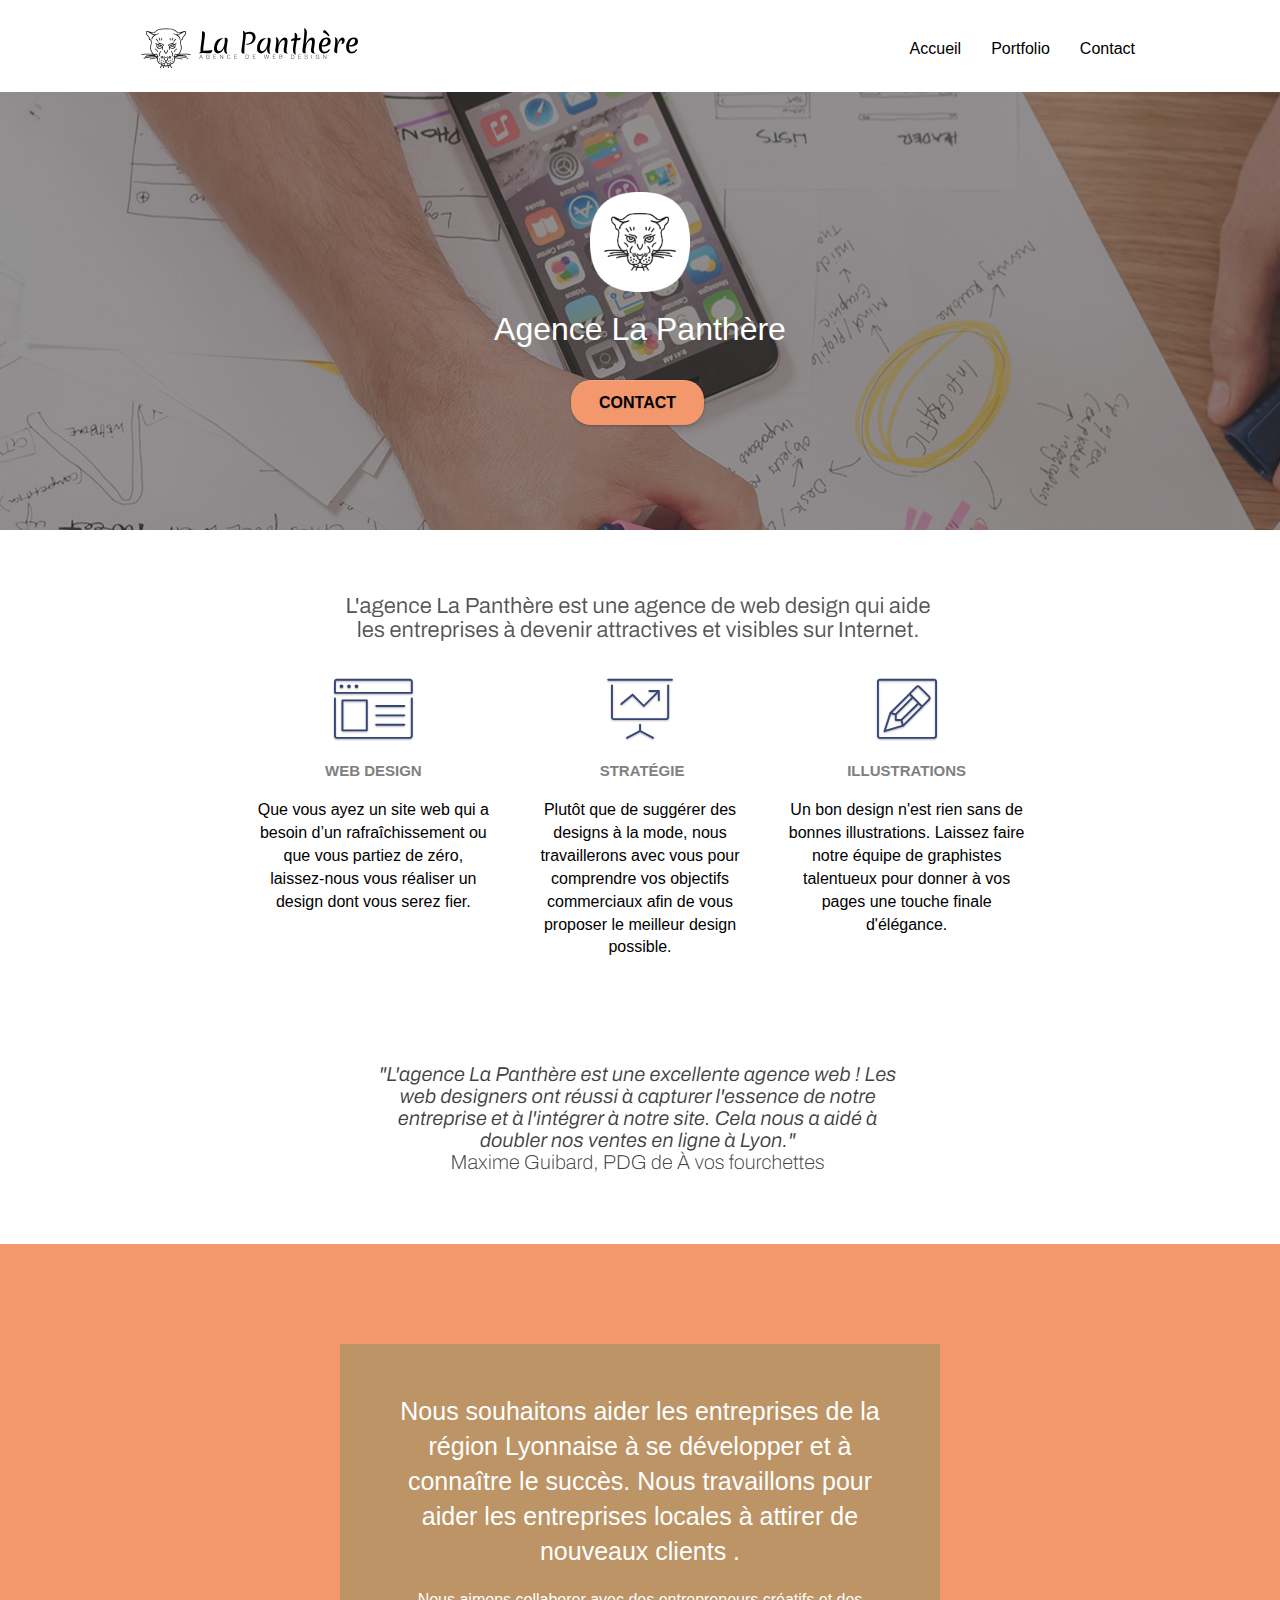
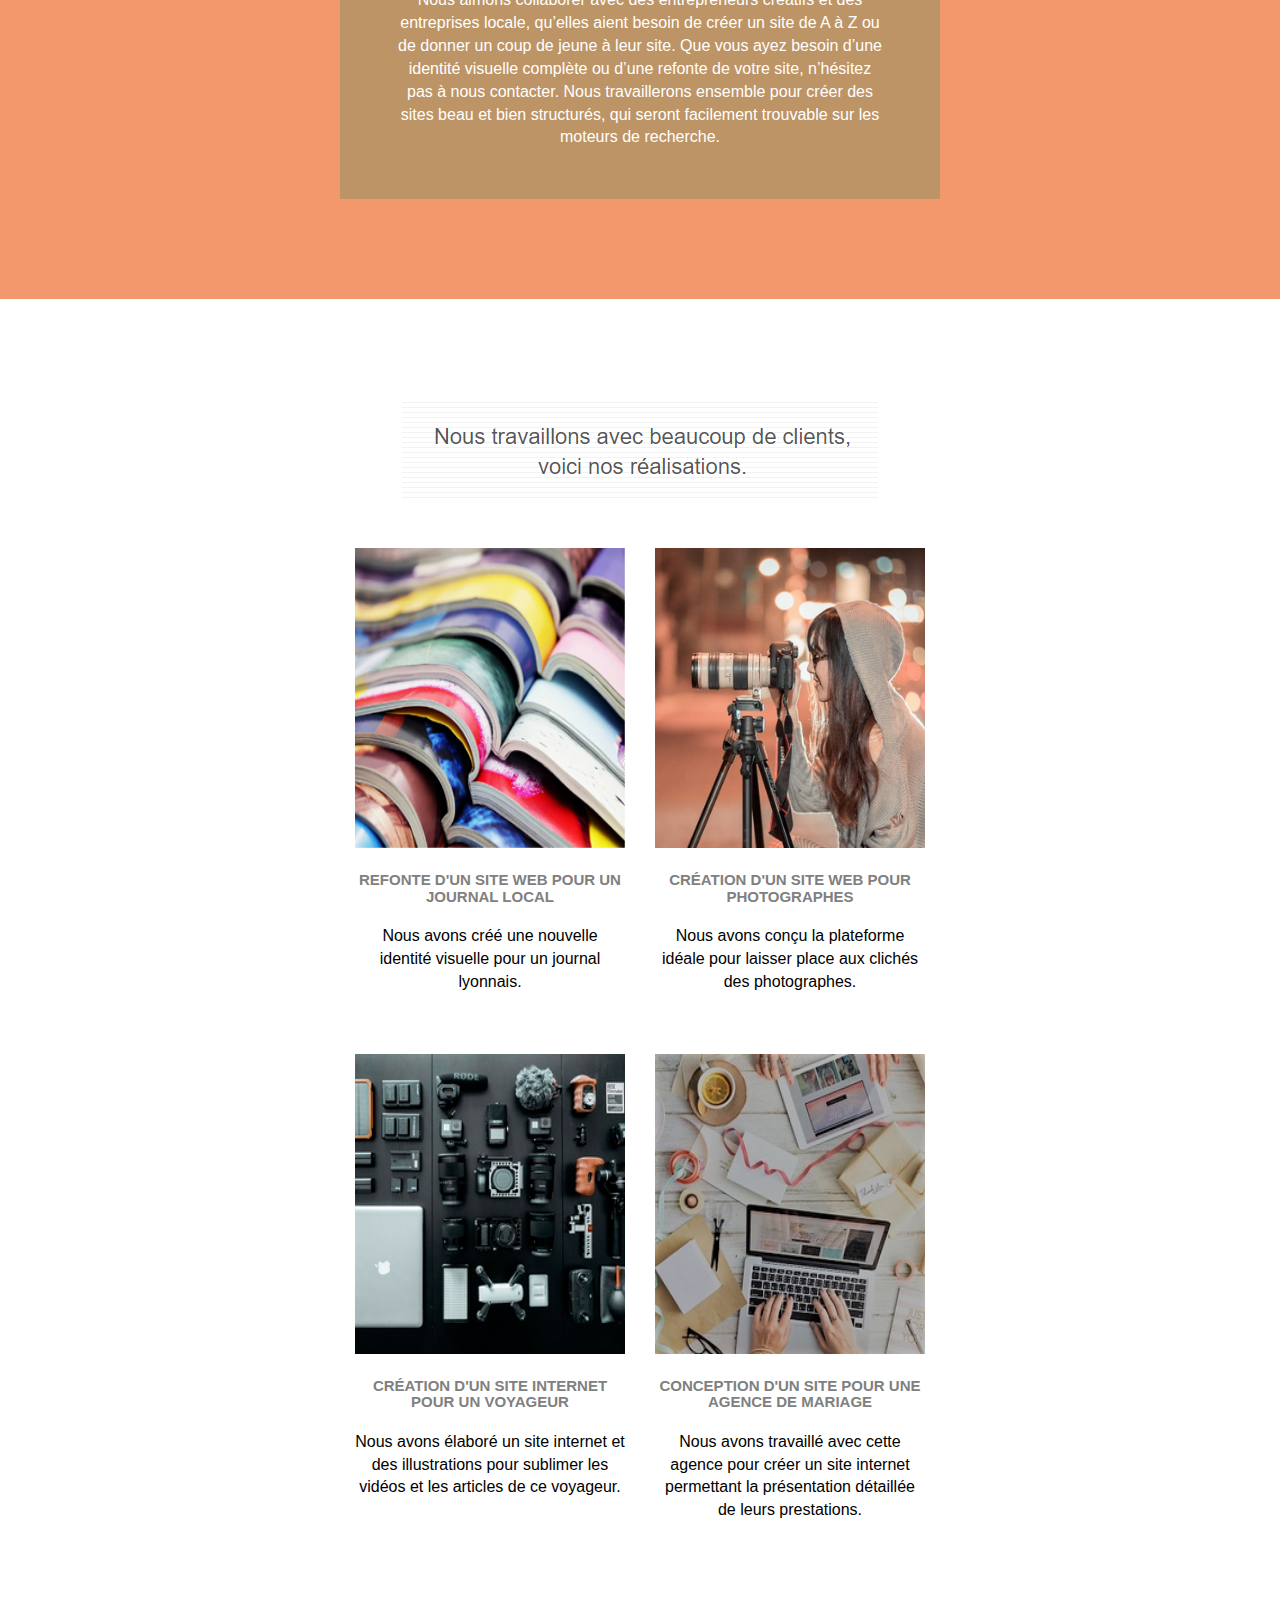
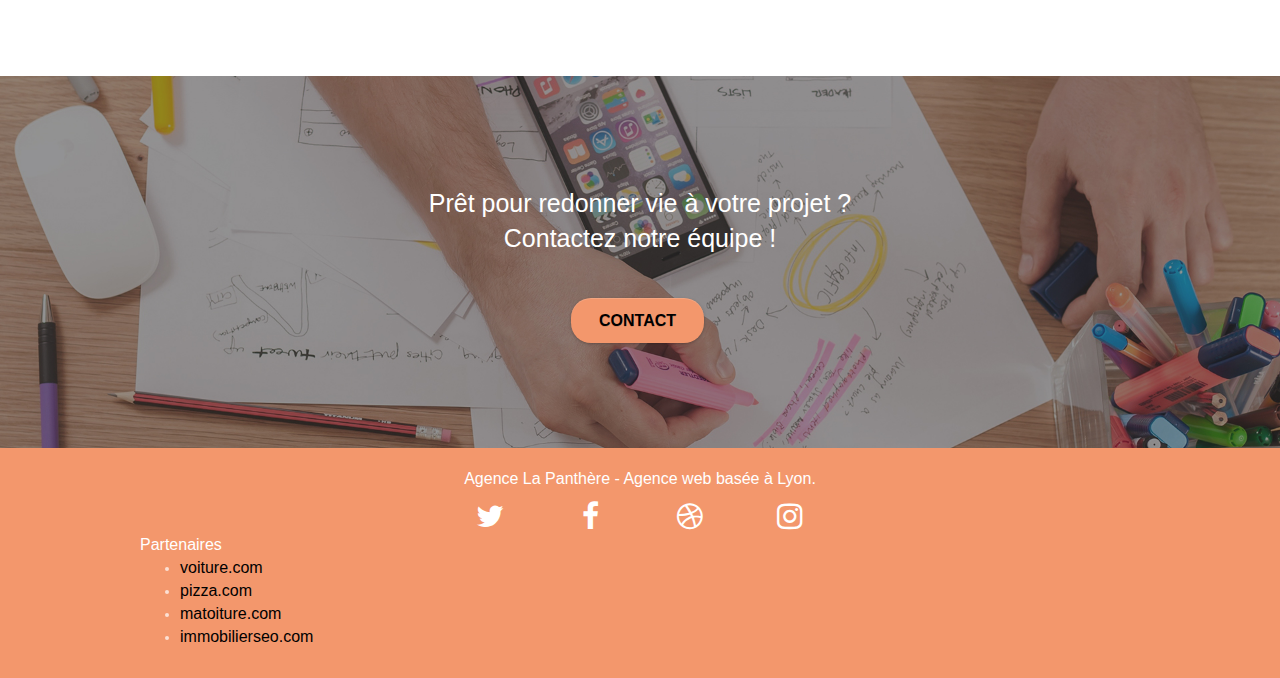
==== commit bbf47d9d: "changement mots clés erronnés html et nouveau nav avec lien" ====
--- a/index.html
+++ b/index.html
@@ -45,7 +45,7 @@
 								<a href="index.html#portfolio">Portfolio</a>
 							</li>
 							<li>
-								<a href="page2.html">Contact </a>
+								<a href="contact.html">Contact </a>
 							</li>
 						</ul>
 					</div>
@@ -59,7 +59,7 @@
 			<div class="container bloc-lg">
 				<div class="row tight-width-whitespace">
 					<div class="col-sm-12">
-						<img src="img/logo.png" class="center-block image-resize-mode" width="100" alt="Agence La Panthère, agence web paris, création logo paris" />
+						<img src="img/logo.png" class="center-block image-resize-mode" width="100" alt="Agence La Panthère, agence web Lyon, création logo Lyon" />
 						<h1 class="text-center hero-bloc-text tc-white ">
 							Agence La Panthère
 						</h1>
@@ -77,7 +77,7 @@
 			<div class="container bloc-md">
 				<div class="row">
 					<div class="col-sm-12 text-center">
-						<img alt="agence web, agence web paris, web design paris, stratégie web" src="img/title.png" />
+						<img alt="agence web, agence web Lyon, web design Lyon, stratégie web" src="img/title.png" />
 					</div>
 				</div>
 				<div class="row voffset-lg med-width-whitespace">
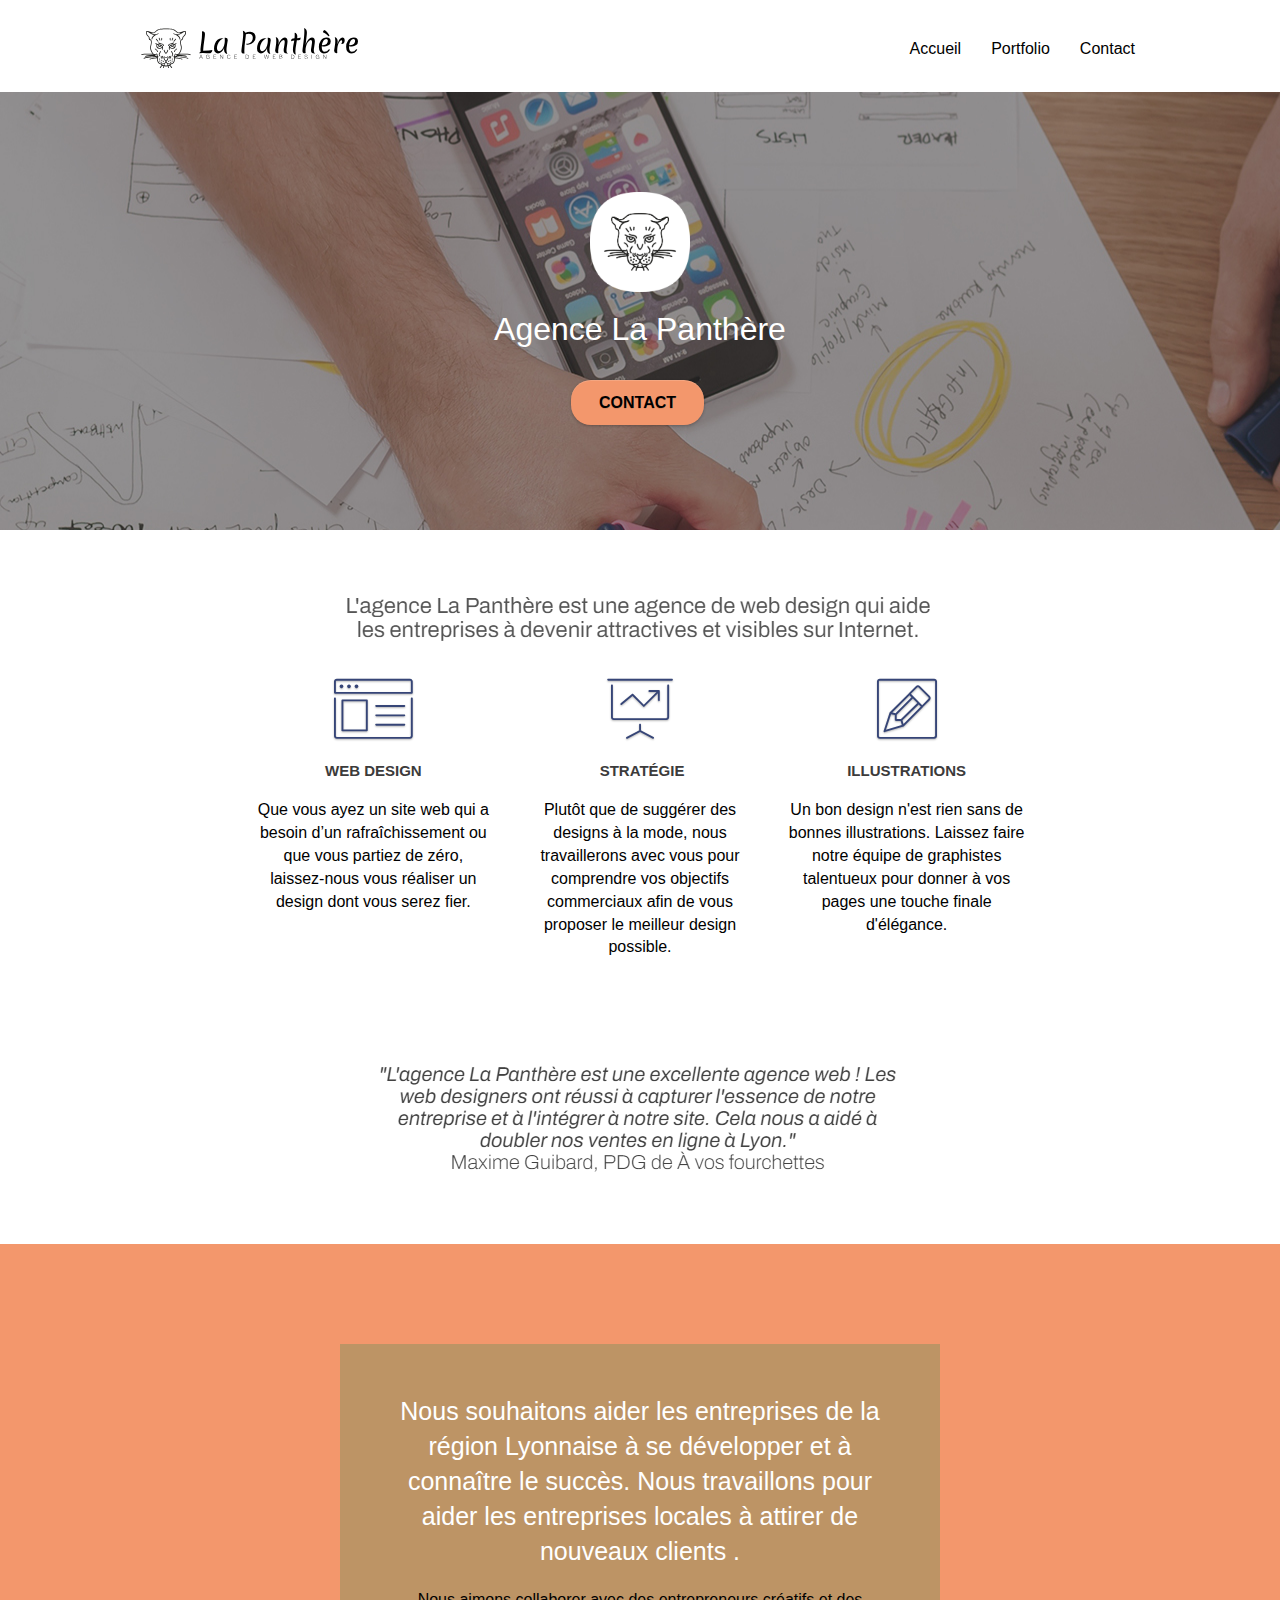
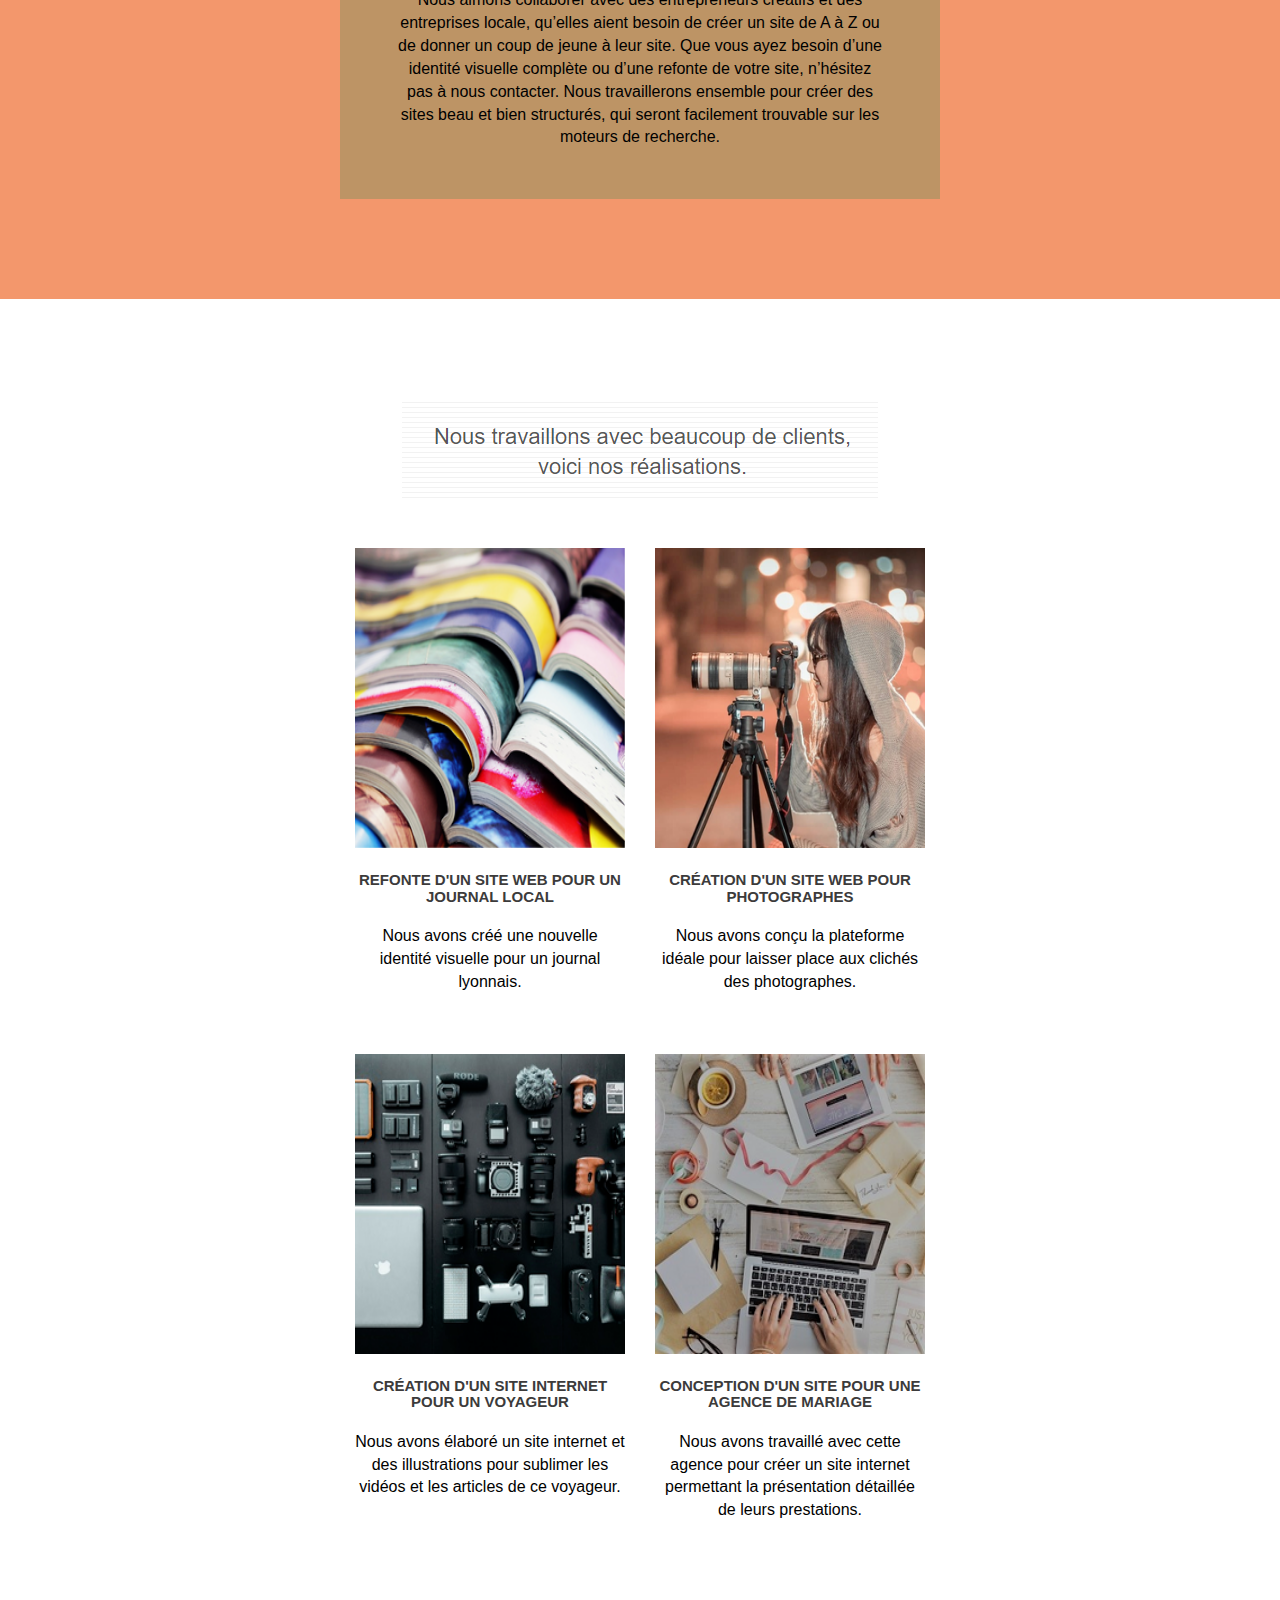
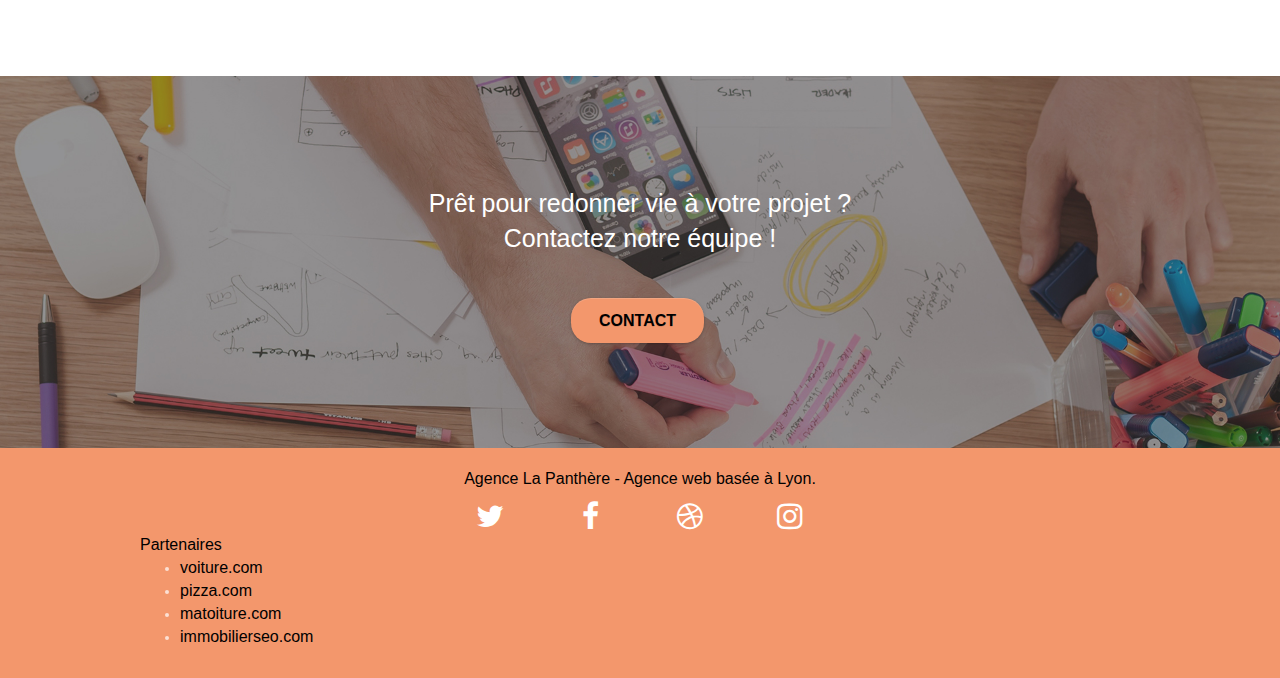
==== commit 2b9de673: "Merge pull request #1 from carobo2610/optimization" ====
--- a/index.html
+++ b/index.html
@@ -34,18 +34,18 @@
 				<nav class="navbar row">
 					<div class="navbar-header">
 						<a class="navbar-brand" href="index.html"><img src="img/agence-la-panthere-monochrome.svg" 
-						alt="paris web design logo agence web meilleure agence" height="40" /></a>
+						alt="paris web design logo agence web meilleure agence" height="40"></a>
 					</div>
 					<div class="collapse navbar-collapse navbar-1 special-dropdown-nav">
 						<ul class="site-navigation nav navbar-nav">
 							<li>
-								<a href="index.html">Accueil</a>
+								<a href="index.html" aria-label="lien vers la page d'accueil">Accueil</a>
 							</li>
 							<li>
-								<a href="index.html#portfolio">Portfolio</a>
+								<a href="index.html#portfolio" aria-label="lien vers le portfolio">Portfolio</a>
 							</li>
 							<li>
-								<a href="contact.html">Contact </a>
+								<a href="contact.html" aria-label="lien vers la page contact">Contact </a>
 							</li>
 						</ul>
 					</div>
@@ -59,7 +59,7 @@
 			<div class="container bloc-lg">
 				<div class="row tight-width-whitespace">
 					<div class="col-sm-12">
-						<img src="img/logo.png" class="center-block image-resize-mode" width="100" alt="Agence La Panthère, agence web Lyon, création logo Lyon" />
+						<img src="img/logo.png" class="center-block image-resize-mode" width="100" alt="Agence La Panthère, agence web Lyon, création logo Lyon">
 						<h1 class="text-center hero-bloc-text tc-white ">
 							Agence La Panthère
 						</h1>
@@ -73,11 +73,11 @@
 		<!-- bloc-1-presentation END -->
 
 		<!-- bloc-2-services -->
-		<section class="bloc bgc-white l-bloc" id="bloc-2-services">
+		<div class="bloc bgc-white l-bloc" id="bloc-2-services">
 			<div class="container bloc-md">
 				<div class="row">
 					<div class="col-sm-12 text-center">
-						<img alt="agence web, agence web Lyon, web design Lyon, stratégie web" src="img/title.png" />
+						<img alt="agence web, agence web Lyon, web design Lyon, stratégie web" src="img/title.png">
 					</div>
 				</div>
 				<div class="row voffset-lg med-width-whitespace">
@@ -89,7 +89,8 @@
 							Web design
 						</h3>
 						<p class="text-center ">
-							Que vous ayez un site web qui a besoin d&rsquo;un rafraîchissement ou que vous partiez de zéro, laissez-nous vous réaliser un design dont vous serez fier.
+							Que vous ayez un site web qui a besoin d&rsquo;un rafraîchissement ou que vous partiez de zéro, 
+							laissez-nous vous réaliser un design dont vous serez fier.
 						</p>
 					</article>
 					<article class="col-sm-4">
@@ -100,7 +101,8 @@
 							&nbsp;Stratégie
 						</h3>
 						<p class="text-center ">
-							Plutôt que de suggérer des designs à la mode, nous travaillerons avec vous pour comprendre vos objectifs commerciaux afin de vous proposer le meilleur design possible.<br>
+							Plutôt que de suggérer des designs à la mode, nous travaillerons avec vous pour comprendre vos 
+							objectifs commerciaux afin de vous proposer le meilleur design possible.<br>
 						</p>
 					</article>
 					<article class="col-sm-4">
@@ -111,18 +113,19 @@
 							Illustrations
 						</h3>
 						<p class="text-center ">
-							Un bon design n'est rien sans de bonnes illustrations. Laissez faire notre équipe de graphistes talentueux pour donner à vos pages une touche finale d'élégance.
+							Un bon design n'est rien sans de bonnes illustrations. Laissez faire notre équipe de graphistes talentueux 
+							pour donner à vos pages une touche finale d'élégance.
 						</p>
 					</article>
 				</div>
 				<div class="row voffset-lg voffset">
 					<div class="col-xs-12 col-md-8 col-md-offset-2 text-center">
-						<img alt="agence web, agence web paris, web design paris, stratégie web" src="img/citation.png" />
-
-					</div>
-				</div>
-			</div>
-		</section>
+						<img alt="agence web, agence web paris, web design paris, stratégie web" src="img/citation.png">
+
+					</div>
+				</div>
+			</div>
+		</div>
 		<!-- bloc-2-services END -->
 
 		<!-- bloc-3-what-i-do -->
@@ -131,10 +134,14 @@
 				<div class="row tight-width-whitespace black-background">
 					<div class="col-sm-12">
 						<h2 class="mg-md text-center tc-white">
-							Nous souhaitons aider les entreprises de la région Lyonnaise à se développer et à connaître le succès. Nous travaillons pour aider les entreprises locales à attirer de nouveaux clients .<br>
+							Nous souhaitons aider les entreprises de la région Lyonnaise à se développer et à connaître le succès. 
+							Nous travaillons pour aider les entreprises locales à attirer de nouveaux clients .<br>
 						</h2>
 						<p class="text-center white">
-							Nous aimons collaborer avec des entrepreneurs créatifs et des entreprises locale, qu’elles aient besoin de créer un site de A à Z ou de donner un coup de jeune à leur site. Que vous ayez besoin d’une identité visuelle complète ou d’une refonte de votre site, n’hésitez pas à nous contacter. Nous travaillerons ensemble pour créer des sites beau et bien structurés, qui seront facilement trouvable sur les moteurs de recherche. <br>
+							Nous aimons collaborer avec des entrepreneurs créatifs et des entreprises locale, 
+							qu’elles aient besoin de créer un site de A à Z ou de donner un coup de jeune à leur site. 
+							Que vous ayez besoin d’une identité visuelle complète ou d’une refonte de votre site, n’hésitez pas à nous contacter. 
+							Nous travaillerons ensemble pour créer des sites beau et bien structurés, qui seront facilement trouvable sur les moteurs de recherche. <br>
 						</p>
 					</div>
 				</div>
@@ -143,16 +150,17 @@
 		<!-- bloc-3-what-i-do END -->
 
 		<!-- bloc-4-portfolio -->
-		<section class="bloc bgc-white bg-lines-h2-bg bg-repeat l-bloc" id="bloc-4-portfolio">
+		<div class="bloc bgc-white bg-lines-h2-bg bg-repeat l-bloc" id="bloc-4-portfolio">
 			<div class="container bloc-lg">
 				<div class="row">
 					<div class="col-sm-12 text-center">
-						<img alt="agence web, agence web paris, web design paris, stratégie web" src="img/title2.png" id="portfolio"/>
+						<img alt="agence web, agence web paris, web design paris, stratégie web" src="img/title2.png" id="portfolio">
 					</div>
 				</div>
 				<article class="row tight-width-whitespace portfolio-row">
 					<div class="col-sm-6">
-						<a href="#" data-lightbox="img/1.jpg" data-gallery-id="gallery-1" data-caption="Refonte d'un site web pour un journal local" data-frame="snapshot-lb"><img src="img/rsz_1.png" alt="Photo de livres ouverts" class="img-responsive portfolio-thumb" /></a>
+						<a href="#" data-lightbox="img/1.jpg" data-gallery-id="gallery-1" data-caption="Refonte d'un site web pour un journal local" 
+						data-frame="snapshot-lb"><img src="img/rsz_1.png" alt="Photo de livres ouverts" class="img-responsive portfolio-thumb" ></a>
 						<h3 class="mg-md text-center">
 							Refonte d'un site web pour un journal local
 						</h3>
@@ -161,7 +169,8 @@
 						</p>
 					</div>
 					<div class="col-sm-6">
-						<a href="#" data-lightbox="img/2.jpg" data-gallery-id="gallery-1" data-caption="Création d'un site web pour photographes" data-frame="snapshot-lb"><img src="img/rsz_2.png"  alt="Photo d'une femme avec un appareil photo" class="img-responsive portfolio-thumb"/></a>
+						<a href="#" data-lightbox="img/2.jpg" data-gallery-id="gallery-1" data-caption="Création d'un site web pour photographes" 
+						data-frame="snapshot-lb"><img src="img/rsz_2.png"  alt="Photo d'une femme avec un appareil photo" class="img-responsive portfolio-thumb"></a>
 						<h3 class="mg-md text-center">
 							Création d'un site web pour photographes
 						</h3>
@@ -172,7 +181,8 @@
 				</article>
 				<article class="row tight-width-whitespace portfolio-row">
 					<div class="col-sm-6">
-						<a href="#" data-lightbox="img/3.bmp" data-gallery-id="gallery-1" data-caption="Création d'un site internet pour un voyageur" data-frame="snapshot-lb"><img src="img/rsz_3.png"  alt="Photo de matériel I-tech" class="img-responsive portfolio-thumb"/></a>
+						<a href="#" data-lightbox="img/3.bmp" data-gallery-id="gallery-1" data-caption="Création d'un site internet pour un voyageur" 
+						data-frame="snapshot-lb"><img src="img/rsz_3.png"  alt="Photo de matériel I-tech" class="img-responsive portfolio-thumb"></a>
 						<h3 class="mg-md text-center">
 							Création d'un site internet pour un voyageur
 						</h3>
@@ -181,7 +191,8 @@
 						</p>
 					</div>
 					<div class="col-sm-6">
-						<a href="#" data-lightbox="img/4.bmp" data-gallery-id="gallery-1" data-caption="Conception d'un site pour une agence de mariage" data-frame="snapshot-lb"><img src="img/rsz_4.png"  alt="Photo de 2 personnes qui utilisent un ordinateur" class="img-responsive portfolio-thumb" /></a>
+						<a href="#" data-lightbox="img/4.bmp" data-gallery-id="gallery-1" data-caption="Conception d'un site pour une agence de mariage"
+						data-frame="snapshot-lb"><img src="img/rsz_4.png"  alt="Photo de 2 personnes qui utilisent un ordinateur" class="img-responsive portfolio-thumb"></a>
 						<h3 class="mg-md text-center">
 							Conception d'un site pour une agence de mariage
 						</h3>
@@ -191,7 +202,7 @@
 					</div>
 				</article>
 			</div>
-		</section>
+		</div>
 		<!-- bloc-4-portfolio END -->
 
 		<!-- bloc-5-cta -->
@@ -202,7 +213,7 @@
 						Prêt pour redonner vie à votre projet ?<br>Contactez notre équipe !
 					</h2>
 					<div class="col-sm-12 text-center">
-						<a href="page2.html" class="btn btn-atomic-tangerine btn-clean btn-rd btn-lg cta-hero">Contact</a>
+						<a href="contact.html" class="btn btn-atomic-tangerine btn-clean btn-rd btn-lg cta-hero" aria-label="lien vers la page Contact">Contact</a>
 					</div>
 				</div>
 			</div>
@@ -220,22 +231,22 @@
 					<div class="row row-no-gutters social">
 						<div class="col-sm-3">
 							<div class="text-center">
-								<a class="social" href="index.html" alt="Lien vers le compte Twitter de l'entreprise"><span class="fa fa-twitter icon-md"></span></a>
-							</div>
-						</div>
-						<div class="col-sm-3">
-							<div class="text-center">
-								<a class="social" href="index.html" alt="Lien vers le compte Facebook de l'entreprise"><span class="fa fa-facebook icon-md"></span></a>
-							</div>
-						</div>
-						<div class="col-sm-3">
-							<div class="text-center">
-								<a class="social" href="index.html" alt="Lien vers le compte Dribble de l'entreprise"><span class="fa fa-dribbble icon-md"></span></a>
-							</div>
-						</div>
-						<div class="col-sm-3">
-							<div class="text-center">
-								<a class="social" href="index.html" alt="Lien vers le compte Instagram de l'entreprise"><span class="fa fa-instagram icon-md"></span></a>
+								<a class="social" href="https://twitter.com" aria-label="logo twitter"><span class="fa fa-twitter icon-md"></span></a>
+							</div>
+						</div>
+						<div class="col-sm-3">
+							<div class="text-center">
+								<a class="social" href="https://facebook.com" aria-label="logo facebook"><span class="fa fa-facebook icon-md"></span></a>
+							</div>
+						</div>
+						<div class="col-sm-3">
+							<div class="text-center">
+								<a class="social" href="https://dribbble.com" aria-label="logo dribbble"><span class="fa fa-dribbble icon-md"></span></a>
+							</div>
+						</div>
+						<div class="col-sm-3">
+							<div class="text-center">
+								<a class="social" href="https://instagram.com" aria-label="logo instagram"><span class="fa fa-instagram icon-md"></span></a>
 							</div>
 						</div>
 					</div>
@@ -243,10 +254,10 @@
 						<div class="col-sm-4">
 							<span class="partenaires">Partenaires </span>
 								<ul>
-									<li><a href="voiture.com">voiture.com</a></li>
-									<li><a href="pizza.com">pizza.com</a></li>
-									<li><a href="matoiture.com">matoiture.com</a></li>
-									<li><a href="immobilierseo.com">immobilierseo.com</a></li>
+									<li><a href="voiture.com" aria-label="lien vers la page de voiture.com">voiture.com </a></li>
+									<li><a href="pizza.com" aria-label="lien vers la page de pizza.com">pizza.com</a></li>
+									<li><a href="matoiture.com" aria-label="lien vers la page de matoiture.com">matoiture.com</a></li>
+									<li><a href="immobilierseo.com" aria-label="lien vers la page de immobilierseo.com">immobilierseo.com</a></li>
 								</ul>		
 							</div>
 					</div>
@@ -255,7 +266,6 @@
 		</div>
 	</footer>
 	<!-- Footer - bloc-8 END -->
-</div>
 	<!-- Principal conteneur END -->
 	
 </body>
--- a/style.css
+++ b/style.css
@@ -607,7 +607,7 @@
 .next-lightbox:hover,
 .prev-lightbox:hover {
     opacity: 1.0;
-    color: #FFF;
+    color: white;
 }
 
 .next-lightbox,
@@ -661,7 +661,7 @@
     margin: 20px;
 }
 label{
-    padding: 20px 20px 20px 0px;
+    padding: 10px 20px 10px 0px;
 }
 
 .container {
@@ -691,6 +691,7 @@
     font-size: 16px;
 }
 
+
 .tight-width-whitespace {
     max-width: 600px;
     margin: auto auto auto auto;
@@ -700,8 +701,6 @@
     font-size: 32px;
     font-family: "helvetica", Arial;
     color: white!important;
-
-
 }
 
 .cta-hero {
@@ -729,7 +728,7 @@
     font-size: 15px;
     text-transform: uppercase;
     font-weight: 700;
-    color: grey!important;
+    color: rgb(60, 59, 59)!important;
 }
 
 .med-width-whitespace {
@@ -741,6 +740,9 @@
 h1 {
     color: black!important;
 }
+.text-center2{
+    color:black
+}
 
 h4 {
     color: black!important;
@@ -752,7 +754,7 @@
 }
 
 .white {
-    color: #FFFFFF!important;
+    color: black!important;
 }
 
 .portfolio-thumb {
@@ -840,7 +842,7 @@
     background-image: url("img/image-de-presentation.bmp");
 }
 .partenaires{
-    color: white;
+    color: black;
     font-size: 16px;
 }
 
@@ -869,13 +871,13 @@
     }
 }
 
-@media only screen and (min-device-width: 768px) and (max-device-width: 1024px) and (orientation: landscape) {
+@media only screen and (min-width: 768px) and (max-width: 1024px) and (orientation: landscape) {
     .b-parallax {
         background-attachment: scroll;
     }
 }
 
-@media only screen and (min-device-width: 1024px) and (max-device-width: 1366px) and (-webkit-min-device-pixel-ratio: 1.5) {
+@media only screen and (min-width: 1024px) and (max-width: 1366px) and (-webkit-min-device-pixel-ratio: 1.5) {
     .b-parallax {
         background-attachment: scroll;
     }
@@ -893,10 +895,7 @@
         overflow-x: hidden;
         position: relative;
     }
-    .bloc {
-        padding-left: constant(safe-area-inset-left);
-        padding-right: constant(safe-area-inset-right);
-    }
+    
     .bloc-group,
     .bloc-group .bloc {
         display: block;
@@ -905,8 +904,6 @@
     .bloc-fill-screen .fill-bloc-top-edge,
     .bloc-fill-screen .fill-bloc-bottom-edge {
         padding: 0 20px;
-        padding-left: constant(safe-area-inset-left);
-        padding-right: constant(safe-area-inset-right);
     }
 }
 
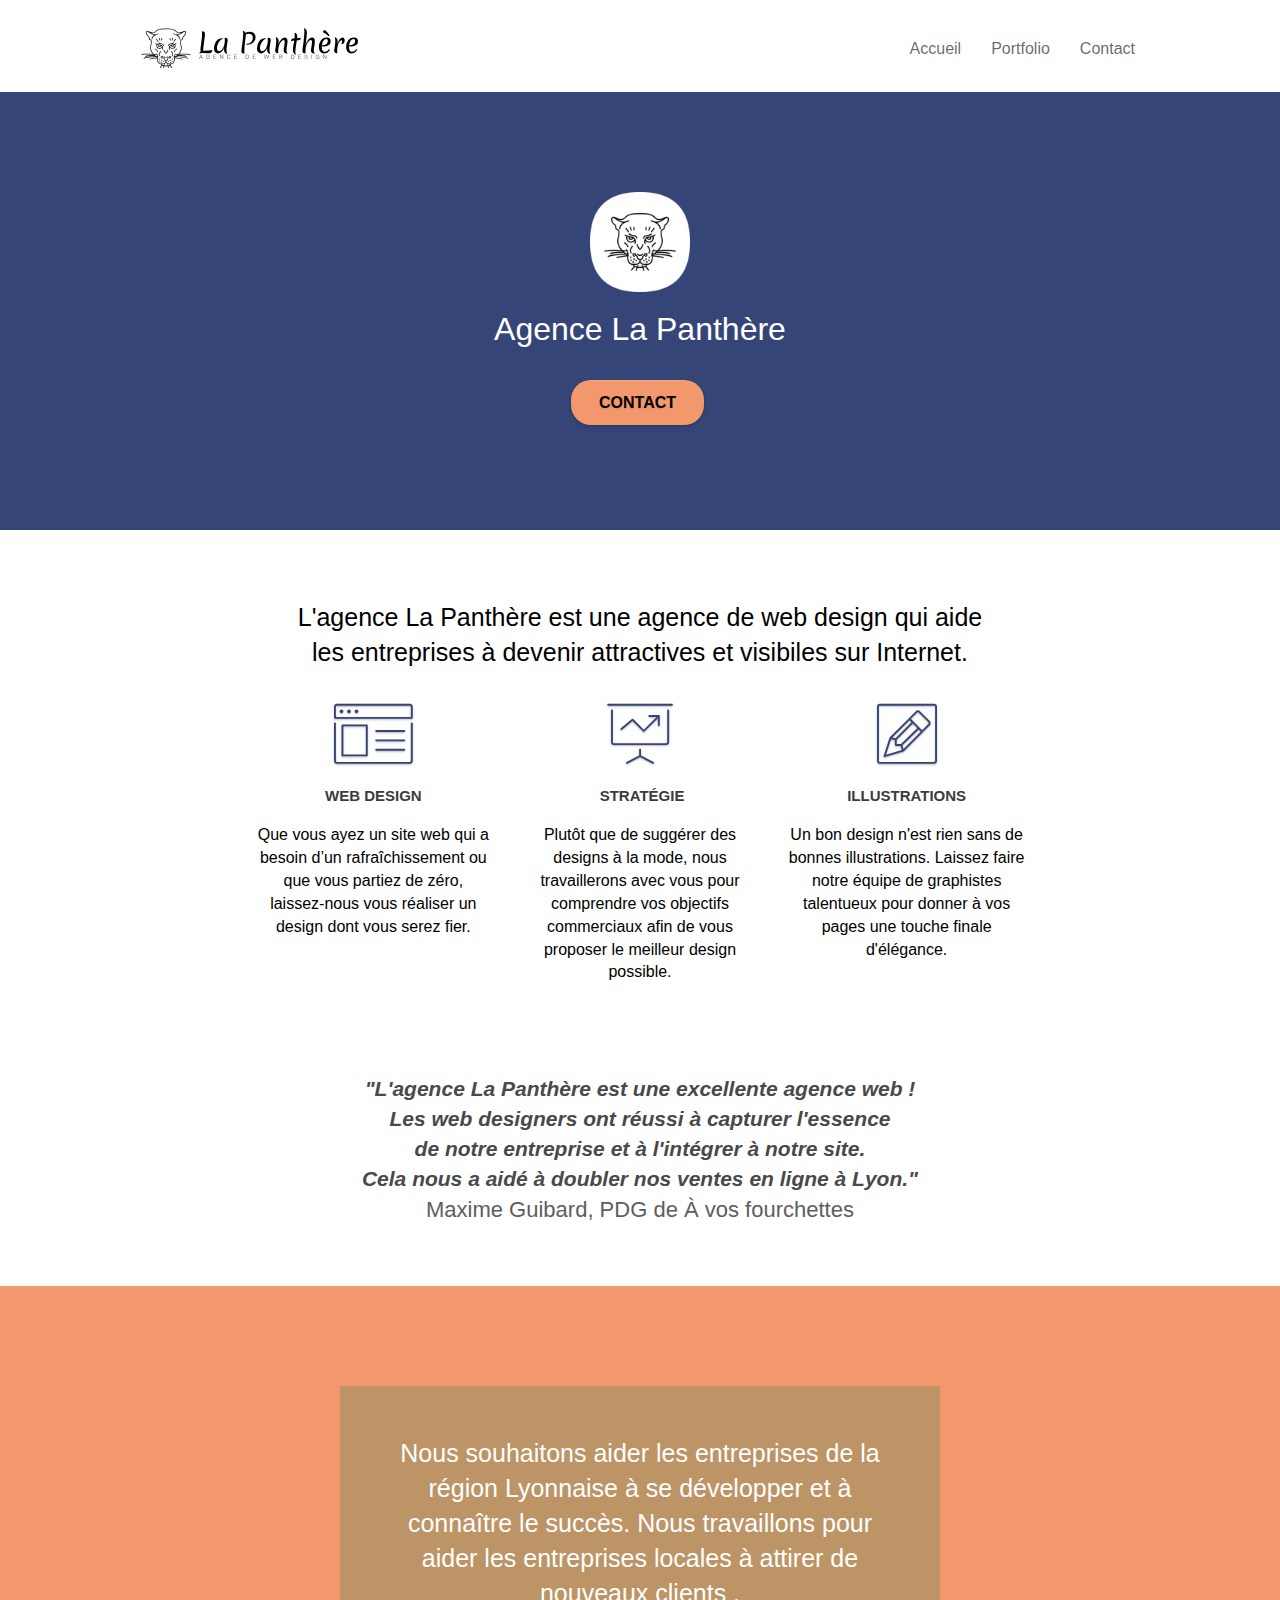
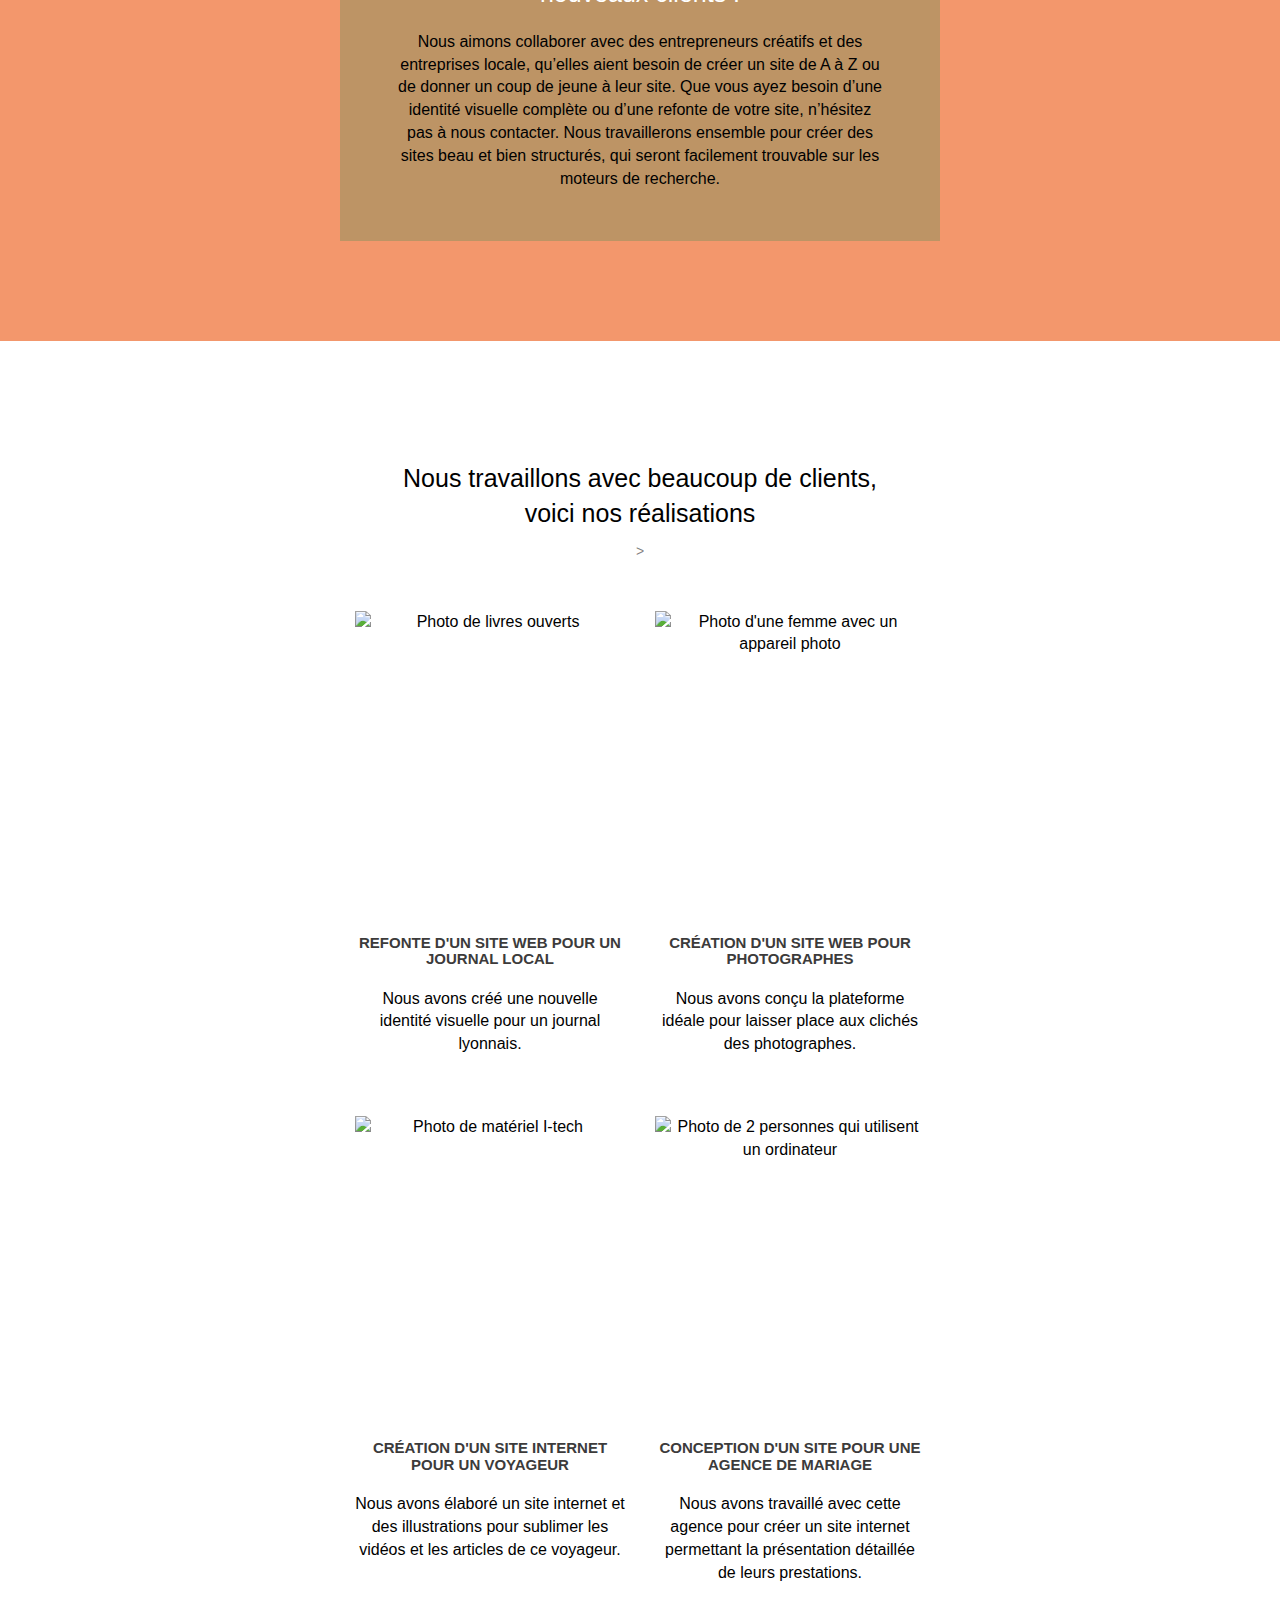
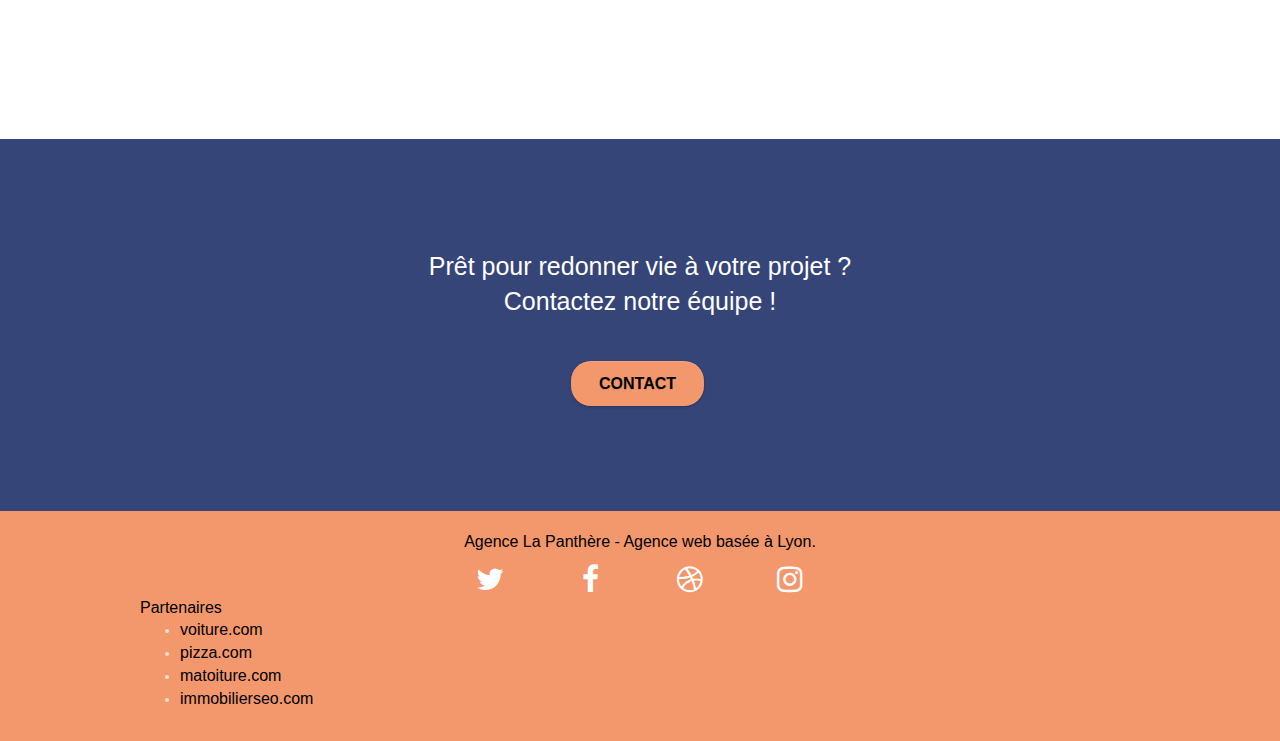
==== commit b159538d: "changement de la taille du logo" ====
--- a/index.html
+++ b/index.html
@@ -59,7 +59,7 @@
 			<div class="container bloc-lg">
 				<div class="row tight-width-whitespace">
 					<div class="col-sm-12">
-						<img src="img/logo.png" class="center-block image-resize-mode" width="100" alt="Agence La Panthère, agence web Lyon, création logo Lyon">
+						<img src="img/logow.png" class="center-block image-resize-mode" width="100" alt="Agence La Panthère, agence web Lyon, création logo Lyon">
 						<h1 class="text-center hero-bloc-text tc-white ">
 							Agence La Panthère
 						</h1>
@@ -77,8 +77,10 @@
 			<div class="container bloc-md">
 				<div class="row">
 					<div class="col-sm-12 text-center">
-						<img alt="agence web, agence web Lyon, web design Lyon, stratégie web" src="img/title.png">
-					</div>
+						<h2>L'agence La Panthère est une agence de web design qui aide
+							<br> les entreprises à devenir attractives et visibiles sur Internet.
+						</h2>
+					</div>	
 				</div>
 				<div class="row voffset-lg med-width-whitespace">
 					<article class="col-sm-4">
@@ -120,8 +122,11 @@
 				</div>
 				<div class="row voffset-lg voffset">
 					<div class="col-xs-12 col-md-8 col-md-offset-2 text-center">
-						<img alt="agence web, agence web paris, web design paris, stratégie web" src="img/citation.png">
-
+						<p class="quote">"L'agence La Panthère est une excellente agence web ! <br> Les web designers ont réussi à
+							capturer l'essence
+							<br> de notre entreprise et à l'intégrer à notre site.<br> Cela nous a aidé à doubler nos
+							ventes en ligne à Lyon."</p>
+						<p class="name-quote">Maxime Guibard, PDG de À vos fourchettes<p>
 					</div>
 				</div>
 			</div>
@@ -154,13 +159,13 @@
 			<div class="container bloc-lg">
 				<div class="row">
 					<div class="col-sm-12 text-center">
-						<img alt="agence web, agence web paris, web design paris, stratégie web" src="img/title2.png" id="portfolio">
+						<h2 id="portfolio">Nous travaillons avec beaucoup de clients,<br> voici nos réalisations</h2>>
 					</div>
 				</div>
 				<article class="row tight-width-whitespace portfolio-row">
 					<div class="col-sm-6">
 						<a href="#" data-lightbox="img/1.jpg" data-gallery-id="gallery-1" data-caption="Refonte d'un site web pour un journal local" 
-						data-frame="snapshot-lb"><img src="img/rsz_1.png" alt="Photo de livres ouverts" class="img-responsive portfolio-thumb" ></a>
+						data-frame="snapshot-lb"><img src="img/1w.jpg" alt="Photo de livres ouverts" class="img-responsive portfolio-thumb" ></a>
 						<h3 class="mg-md text-center">
 							Refonte d'un site web pour un journal local
 						</h3>
@@ -170,7 +175,7 @@
 					</div>
 					<div class="col-sm-6">
 						<a href="#" data-lightbox="img/2.jpg" data-gallery-id="gallery-1" data-caption="Création d'un site web pour photographes" 
-						data-frame="snapshot-lb"><img src="img/rsz_2.png"  alt="Photo d'une femme avec un appareil photo" class="img-responsive portfolio-thumb"></a>
+						data-frame="snapshot-lb"><img src="img/2w.jpg"  alt="Photo d'une femme avec un appareil photo" class="img-responsive portfolio-thumb"></a>
 						<h3 class="mg-md text-center">
 							Création d'un site web pour photographes
 						</h3>
@@ -182,7 +187,7 @@
 				<article class="row tight-width-whitespace portfolio-row">
 					<div class="col-sm-6">
 						<a href="#" data-lightbox="img/3.bmp" data-gallery-id="gallery-1" data-caption="Création d'un site internet pour un voyageur" 
-						data-frame="snapshot-lb"><img src="img/rsz_3.png"  alt="Photo de matériel I-tech" class="img-responsive portfolio-thumb"></a>
+						data-frame="snapshot-lb"><img src="img/3w.jpg"  alt="Photo de matériel I-tech" class="img-responsive portfolio-thumb"></a>
 						<h3 class="mg-md text-center">
 							Création d'un site internet pour un voyageur
 						</h3>
@@ -192,7 +197,7 @@
 					</div>
 					<div class="col-sm-6">
 						<a href="#" data-lightbox="img/4.bmp" data-gallery-id="gallery-1" data-caption="Conception d'un site pour une agence de mariage"
-						data-frame="snapshot-lb"><img src="img/rsz_4.png"  alt="Photo de 2 personnes qui utilisent un ordinateur" class="img-responsive portfolio-thumb"></a>
+						data-frame="snapshot-lb"><img src="img/4w.jpg"  alt="Photo de 2 personnes qui utilisent un ordinateur" class="img-responsive portfolio-thumb"></a>
 						<h3 class="mg-md text-center">
 							Conception d'un site pour une agence de mariage
 						</h3>
--- a/style.css
+++ b/style.css
@@ -655,7 +655,7 @@
     font-family: "helvetica", Arial;
     font-weight: 400;
     font-size: 16px;
-    color: black!important;
+    color: black;
 }
 .form-group{
     margin: 20px;
@@ -835,18 +835,31 @@
 }
 
 .bg-banniere {
-    background-image: url("img/agence-la-panthere.jpg");
+    background-image: url("img/agence-la-panthere_w.webp");
+
 }
 
 .bg-presentation {
-    background-image: url("img/image-de-presentation.bmp");
+    background-image: url("img/image-de-presentation_w.webp");
+    
+    
 }
 .partenaires{
     color: black;
     font-size: 16px;
 }
-
-
+.name-quote{
+   color: rgb(95, 93, 93); 
+   font-size: 22px;
+   margin: 0px;
+}
+.quote{
+    color: rgb(73, 73, 73); 
+    font-style: italic;
+    font-weight: bold;
+    font-size: 21px;
+    margin: 0px;
+}
 
 @media (max-width: 1024px) {
     .bloc {
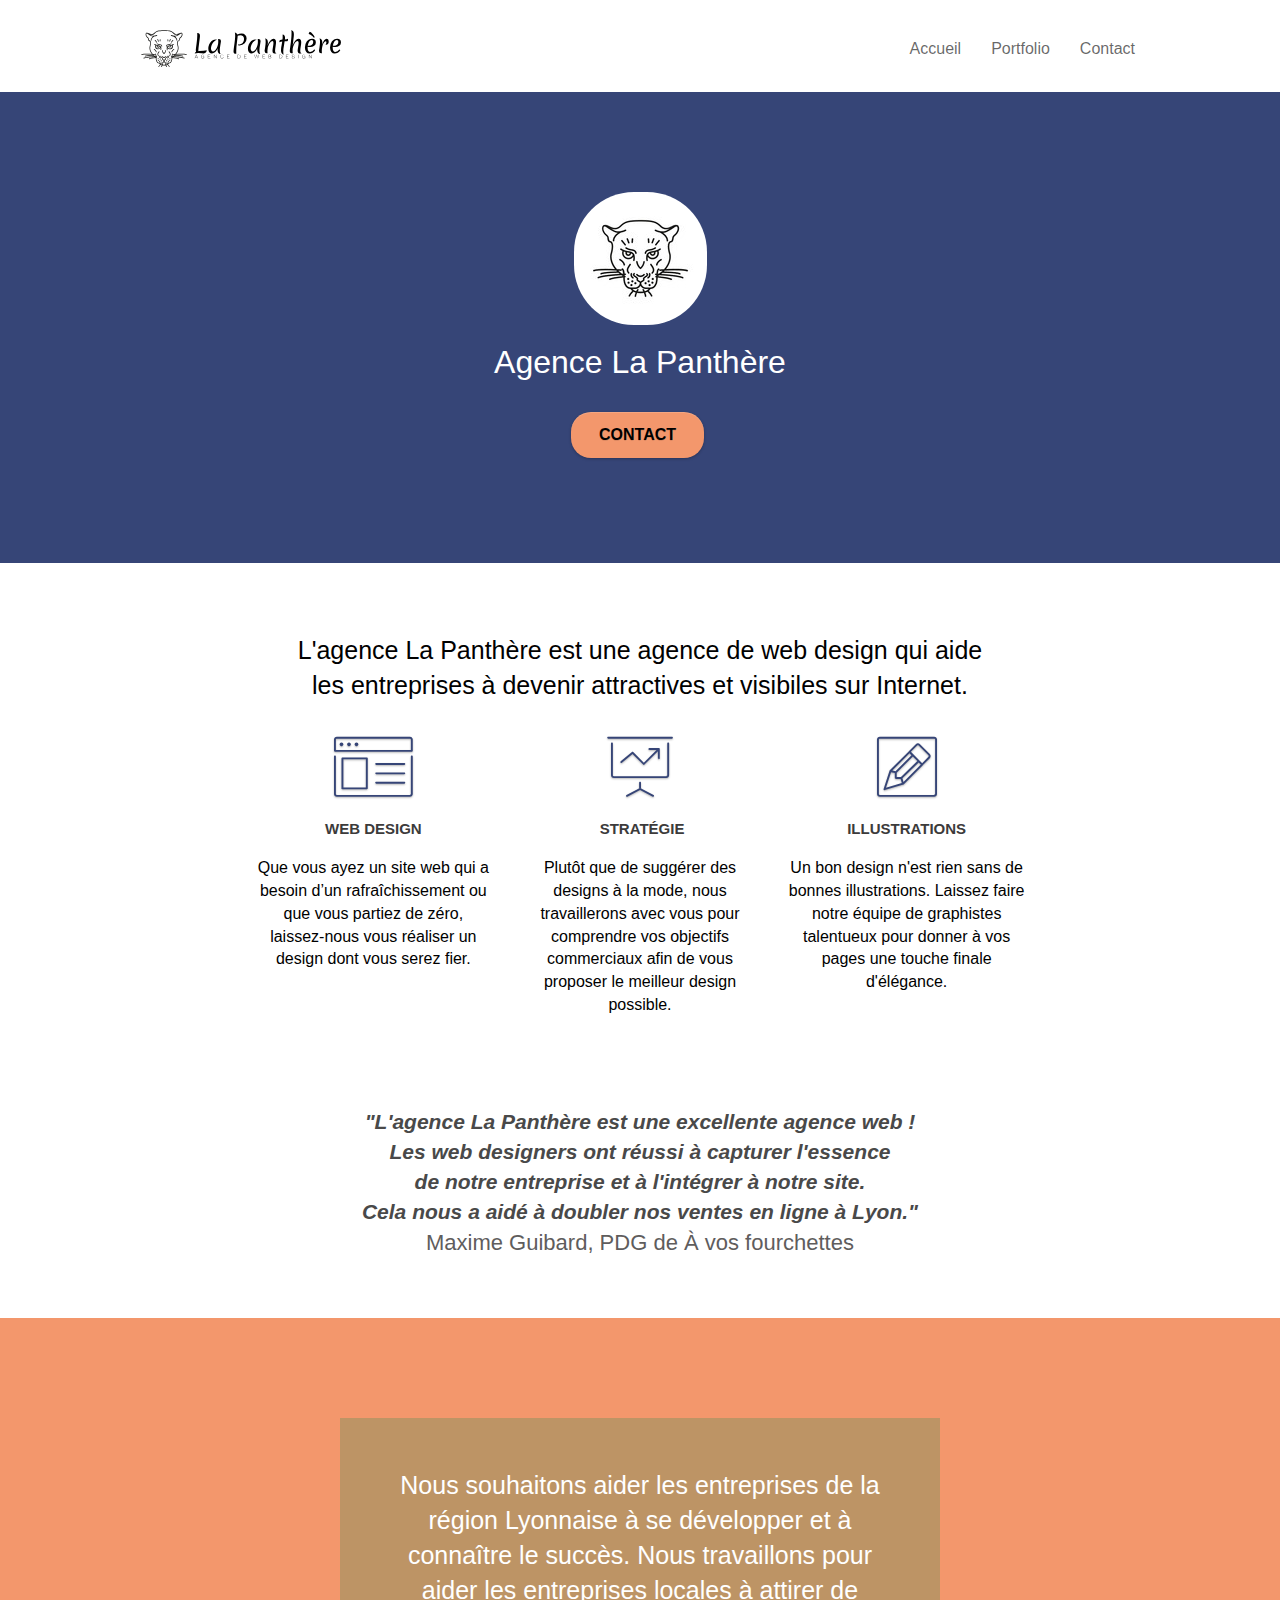
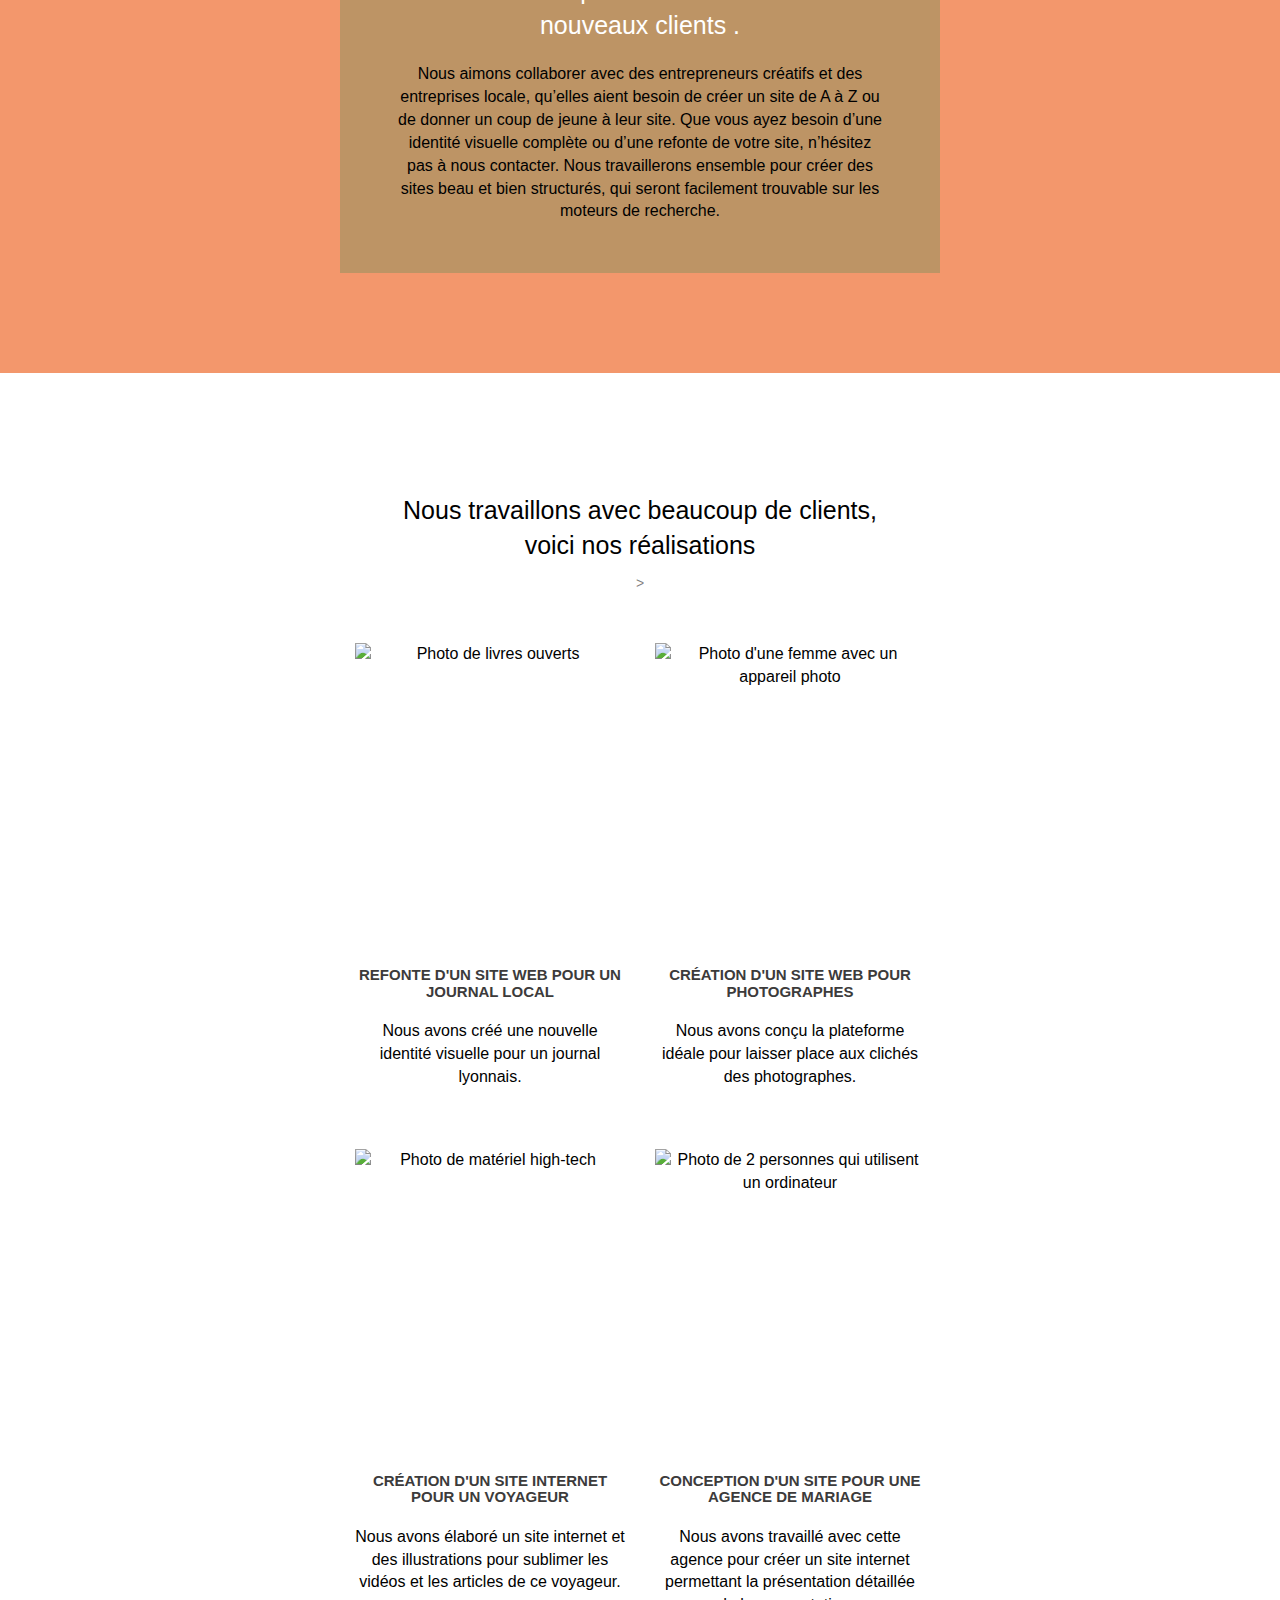
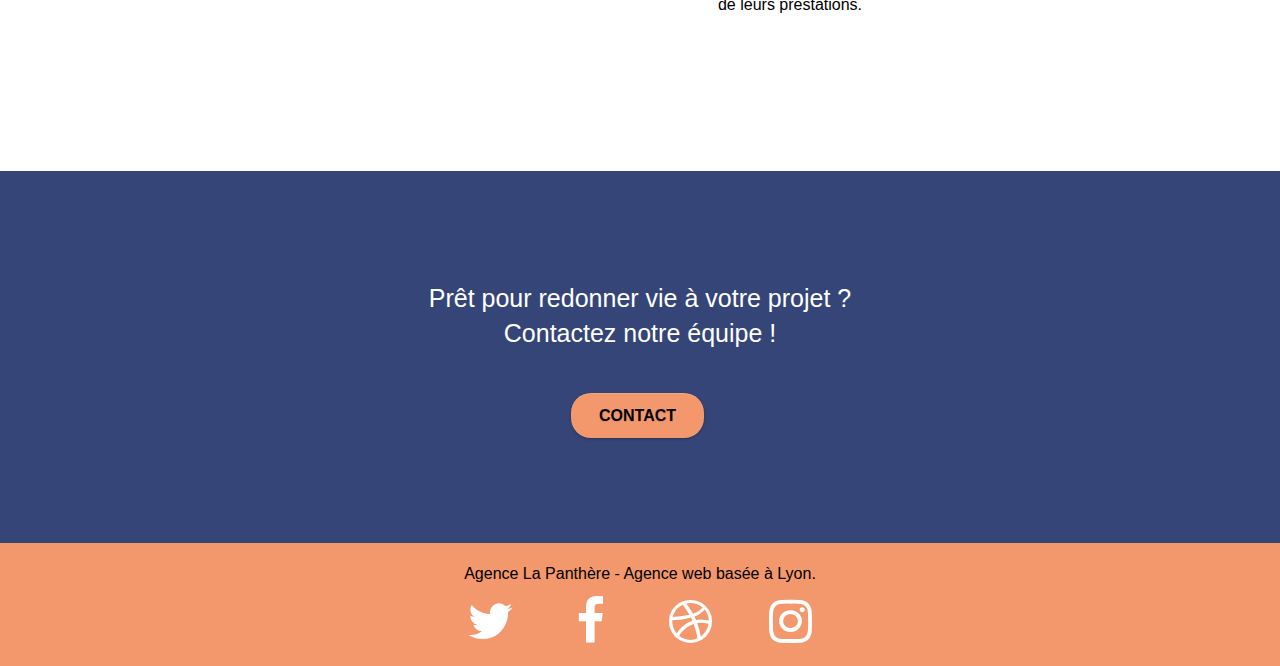
==== commit 78ef9e4a: "sup partenaires, dimensions logo revues, script dans body, taille icones réseaux et ajout propriété " ====
--- a/index.html
+++ b/index.html
@@ -5,7 +5,6 @@
     <meta name="description" content="Votre entreprise est basée dans la région lyonnaise et vous cherchez à optimiser 
 	la performance de votre site web? Une équipe de graphistes et de designeurs aide votre entreprise à établir une stratégie qui vous rendra visible et performant">
     <meta name="viewport" content="width=device-width, initial-scale=1.0, viewport-fit=cover">
-	 <!--    meta robots pour les moteurs de recherche-->
 	<meta name="robots" content="index, follow">
 
     <link rel="shortcut icon" type="image/png" href="favicon.jpg">
@@ -13,17 +12,9 @@
 	<link rel="stylesheet" type="text/css" href="style.css">
 	<link rel="stylesheet" type="text/css" href="./css/font-awesome.css">
 	<link rel="stylesheet" type="text/css" href="./css/et-line.css">
-	
-	<script src="./js/jquery-2.1.0.js"></script>
-	<script src="./js/bootstrap.js"></script>
-	<script src="./js/blocs.js"></script>
-
-	<script src="./js/jquery.touchSwipe.js" defer></script>
-	<script src="./js/gmaps.js"></script>
 
     <title>Agence La Panthère / Obtenez un site web design et performant</title>
-<!-- Analytics -->
-<!-- Analytics END -->    
+   
 </head>
 
 <body>
@@ -34,7 +25,7 @@
 				<nav class="navbar row">
 					<div class="navbar-header">
 						<a class="navbar-brand" href="index.html"><img src="img/agence-la-panthere-monochrome.svg" 
-						alt="paris web design logo agence web meilleure agence" height="40"></a>
+						alt="paris web design logo agence web meilleure agence"></a>
 					</div>
 					<div class="collapse navbar-collapse navbar-1 special-dropdown-nav">
 						<ul class="site-navigation nav navbar-nav">
@@ -59,7 +50,7 @@
 			<div class="container bloc-lg">
 				<div class="row tight-width-whitespace">
 					<div class="col-sm-12">
-						<img src="img/logow.png" class="center-block image-resize-mode" width="100" alt="Agence La Panthère, agence web Lyon, création logo Lyon">
+						<img src="img/logow.jpg" id="logo" class="center-block image-resize-mode" alt="Agence La Panthère, agence web Lyon, création logo Lyon">
 						<h1 class="text-center hero-bloc-text tc-white ">
 							Agence La Panthère
 						</h1>
@@ -187,7 +178,7 @@
 				<article class="row tight-width-whitespace portfolio-row">
 					<div class="col-sm-6">
 						<a href="#" data-lightbox="img/3.bmp" data-gallery-id="gallery-1" data-caption="Création d'un site internet pour un voyageur" 
-						data-frame="snapshot-lb"><img src="img/3w.jpg"  alt="Photo de matériel I-tech" class="img-responsive portfolio-thumb"></a>
+						data-frame="snapshot-lb"><img src="img/3w.jpg"  alt="Photo de matériel high-tech" class="img-responsive portfolio-thumb"></a>
 						<h3 class="mg-md text-center">
 							Création d'un site internet pour un voyageur
 						</h3>
@@ -255,23 +246,16 @@
 							</div>
 						</div>
 					</div>
-					<div class="row">
-						<div class="col-sm-4">
-							<span class="partenaires">Partenaires </span>
-								<ul>
-									<li><a href="voiture.com" aria-label="lien vers la page de voiture.com">voiture.com </a></li>
-									<li><a href="pizza.com" aria-label="lien vers la page de pizza.com">pizza.com</a></li>
-									<li><a href="matoiture.com" aria-label="lien vers la page de matoiture.com">matoiture.com</a></li>
-									<li><a href="immobilierseo.com" aria-label="lien vers la page de immobilierseo.com">immobilierseo.com</a></li>
-								</ul>		
-							</div>
-					</div>
 				</div>
 			</div>
 		</div>
 	</footer>
 	<!-- Footer - bloc-8 END -->
 	<!-- Principal conteneur END -->
-	
+	<script src="./js/jquery-2.1.0.js"></script>
+	<script src="./js/bootstrap.js"></script>
+	<script src="./js/blocs.js"></script>
+	<script src="./js/jquery.touchSwipe.js" defer></script>
+	<script src="./js/gmaps.js"></script>
 </body>
 </html>
--- a/style.css
+++ b/style.css
@@ -5,6 +5,7 @@
     overflow-x: hidden;
     -webkit-font-smoothing: antialiased;
     -moz-osx-font-smoothing: grayscale;
+    font-display:swap
 }
 
 a,
@@ -310,6 +311,7 @@
 
 .navbar-brand img[src$=svg] {
     min-width: 100px;
+    width: 200px;
 }
 
 .nav-center .navbar-brand img {
@@ -472,7 +474,7 @@
 }
 
 .icon-md {
-    font-size: 30px!important;
+    font-size: 50px!important;
 }
 
 .icon-lg {
@@ -860,6 +862,11 @@
     font-size: 21px;
     margin: 0px;
 }
+#logo{
+    border-radius: 60px;
+    
+    }
+
 
 @media (max-width: 1024px) {
     .bloc {
